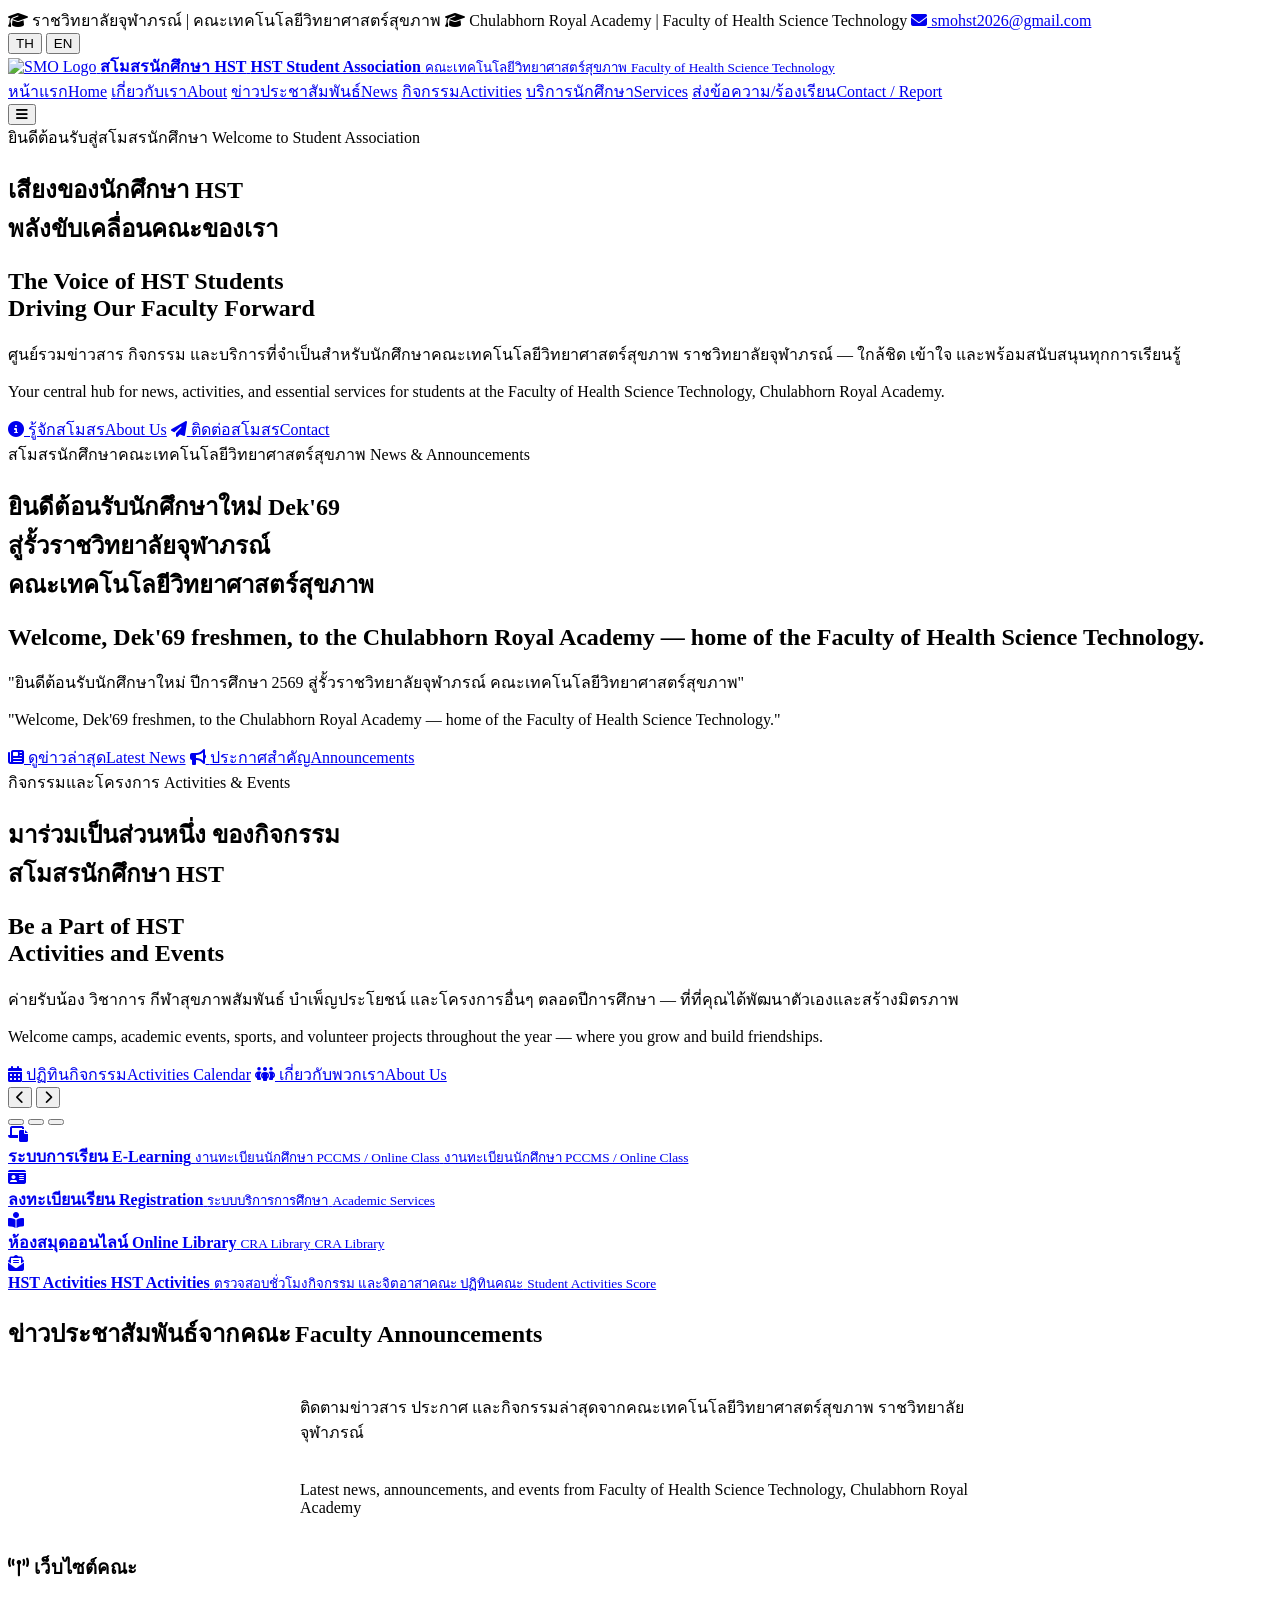
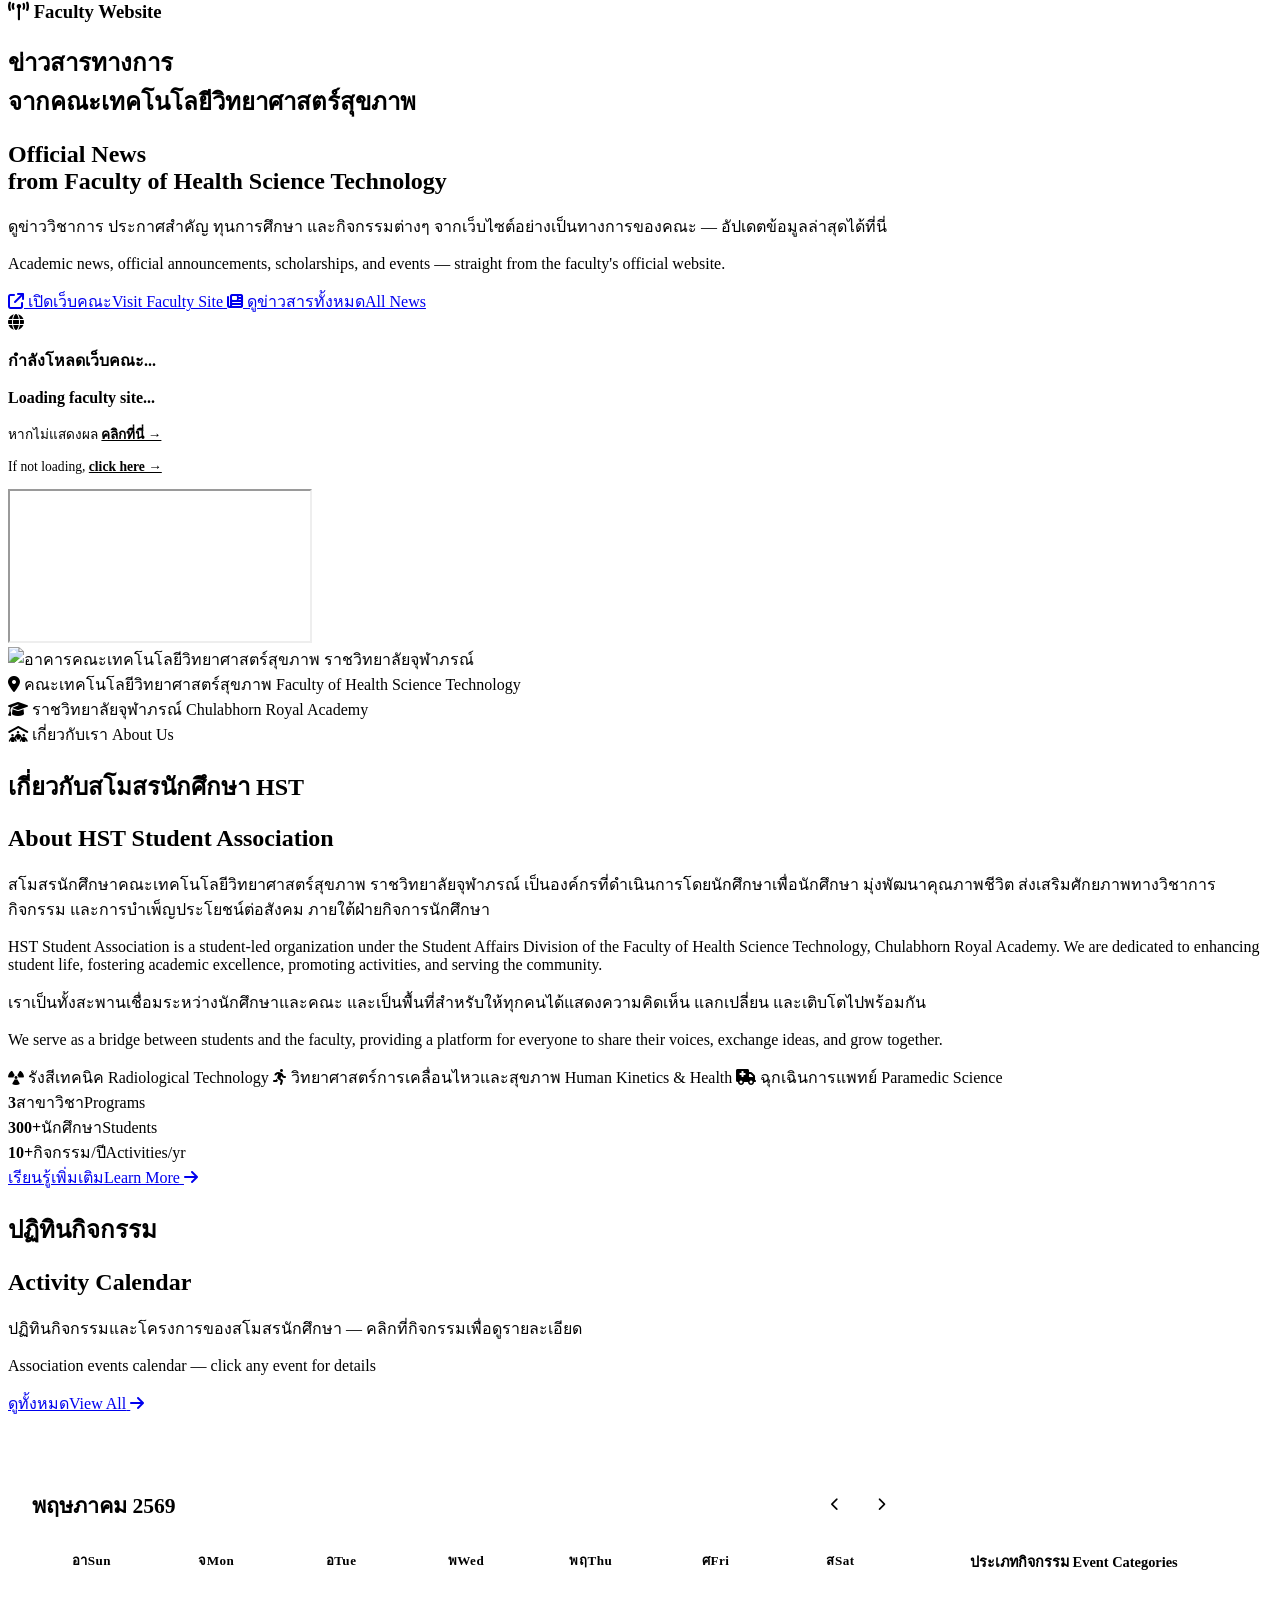
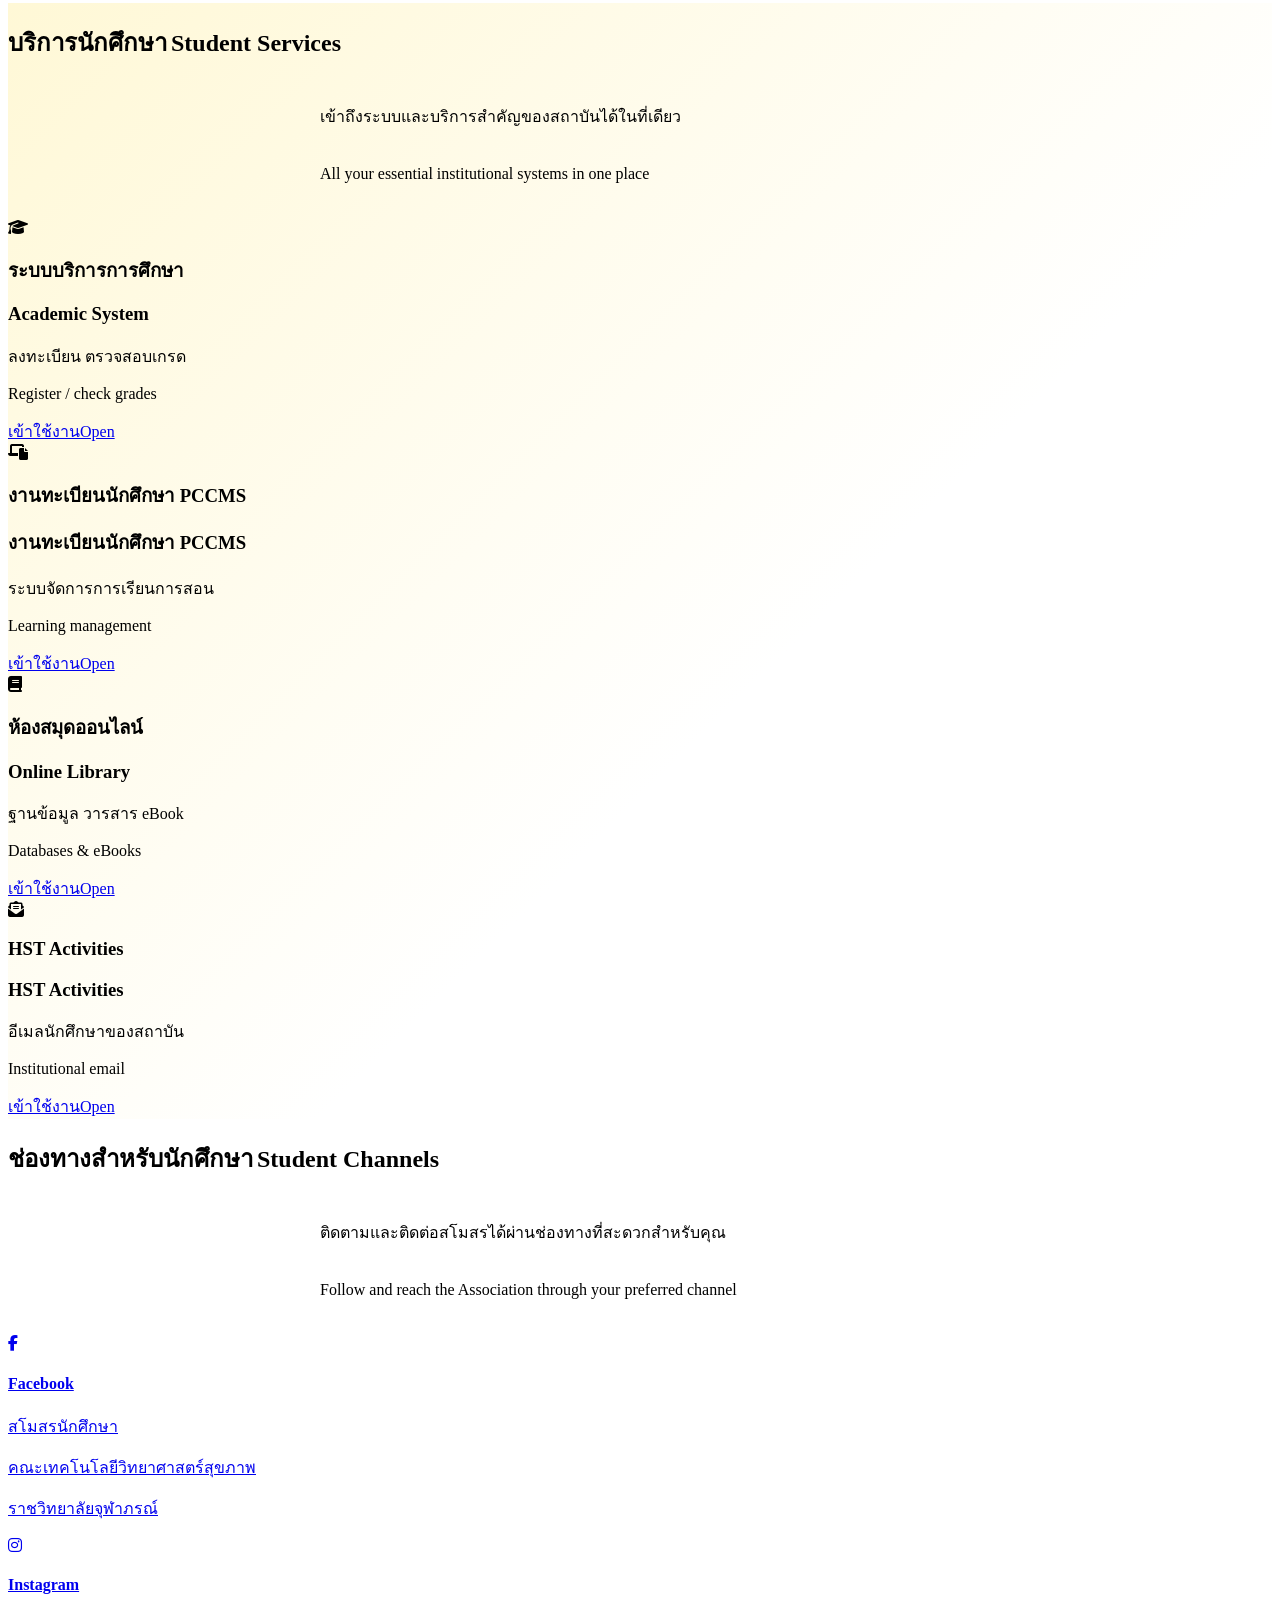
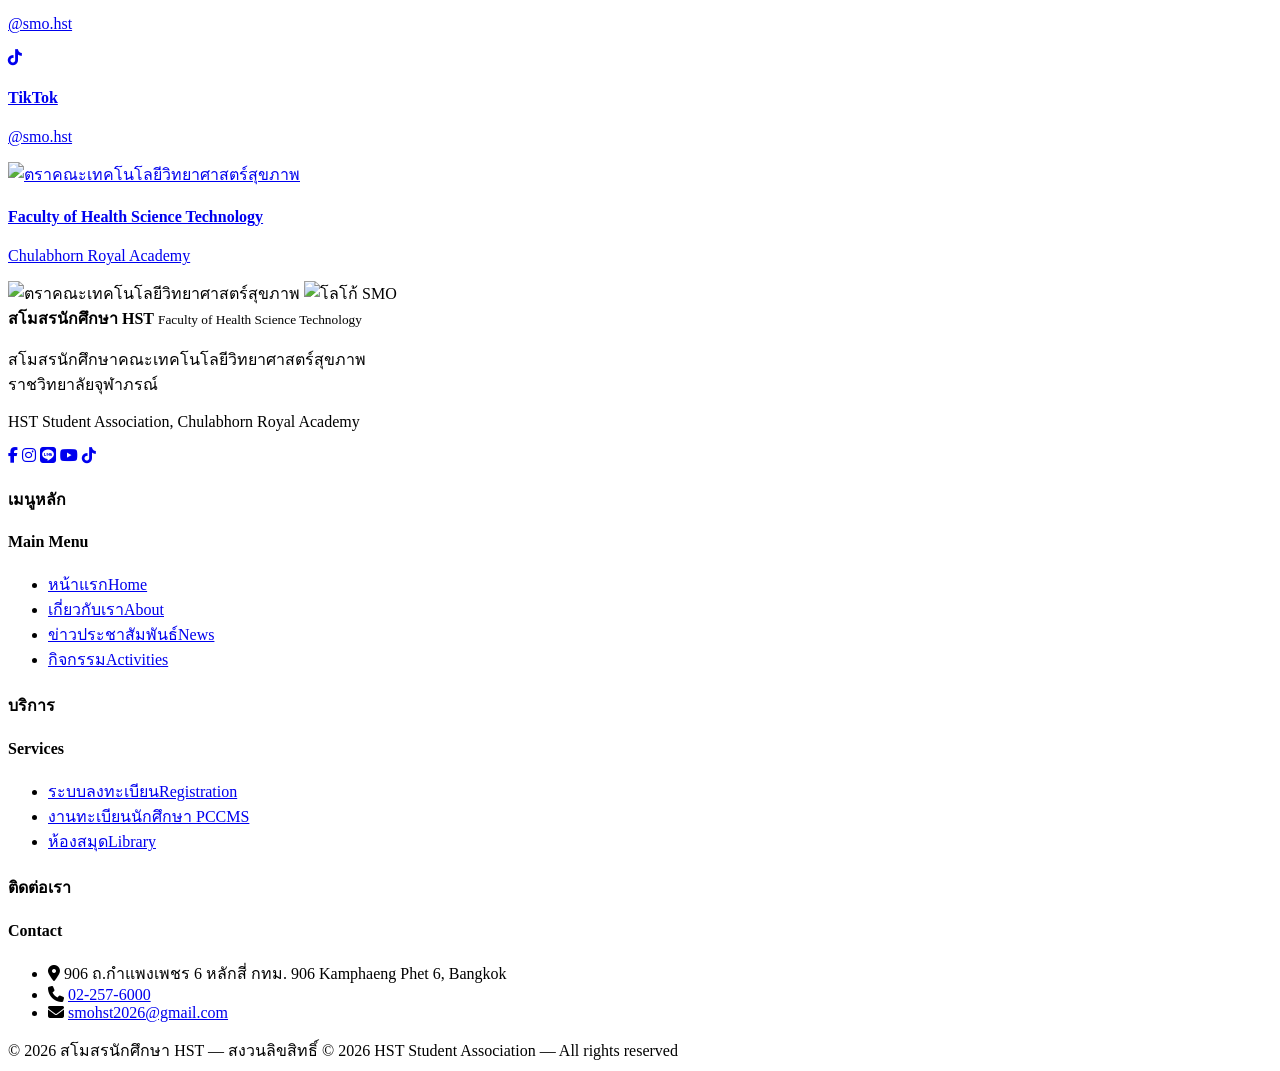
==== index.html @ e9905f5c "Initial upload" ====
<!DOCTYPE html>
<html lang="th" data-lang="th">
<head>
  <meta charset="UTF-8" />
  <link rel="icon" type="image/png" href="assets/logo-smo-transparent.png" /><link rel="apple-touch-icon" href="assets/logo-smo-transparent.png" />
  <meta name="viewport" content="width=device-width, initial-scale=1.0" />
  <title>สโมสรนักศึกษา คณะเทคโนโลยีวิทยาศาสตร์สุขภาพ ราชวิทยาลัยจุฬาภรณ์</title>
  <meta name="description" content="เว็บไซต์อย่างเป็นทางการของสโมสรนักศึกษา คณะเทคโนโลยีวิทยาศาสตร์สุขภาพ ราชวิทยาลัยจุฬาภรณ์ ข่าวสาร กิจกรรม และบริการสำหรับนักศึกษา" />
  <meta name="keywords" content="สโมสรนักศึกษา, คณะเทคโนโลยีวิทยาศาสตร์สุขภาพ, ราชวิทยาลัยจุฬาภรณ์, HST, SMO HST, CRA, นักศึกษา, ปฏิทินกิจกรรม, รังสีเทคนิค, ฉุกเฉินการแพทย์, วิทยาศาสตร์การเคลื่อนไหวและสุขภาพ" />
  <meta name="author" content="สโมสรนักศึกษา HST" />
  <meta name="robots" content="index, follow" />
  <link rel="canonical" href="https://smohst69.netlify.app/" />
  <!-- Open Graph (Facebook / LINE / IG preview) -->
  <meta property="og:type" content="website" />
  <meta property="og:site_name" content="สโมสรนักศึกษา HST" />
  <meta property="og:locale" content="th_TH" />
  <meta property="og:locale:alternate" content="en_US" />
  <meta property="og:url" content="https://smohst69.netlify.app/" />
  <meta property="og:title" content="สโมสรนักศึกษา คณะเทคโนโลยีวิทยาศาสตร์สุขภาพ ราชวิทยาลัยจุฬาภรณ์" />
  <meta property="og:description" content="ศูนย์รวมข่าวสาร ปฏิทินกิจกรรม และบริการสำหรับนักศึกษา คณะเทคโนโลยีวิทยาศาสตร์สุขภาพ ราชวิทยาลัยจุฬาภรณ์" />
  <meta property="og:image" content="https://smohst69.netlify.app/assets/about-building.jpg" />
  <meta property="og:image:alt" content="อาคารคณะเทคโนโลยีวิทยาศาสตร์สุขภาพ ราชวิทยาลัยจุฬาภรณ์" />
  <!-- Twitter / X Card -->
  <meta name="twitter:card" content="summary_large_image" />
  <meta name="twitter:title" content="สโมสรนักศึกษา HST — ราชวิทยาลัยจุฬาภรณ์" />
  <meta name="twitter:description" content="ข่าวสาร ปฏิทินกิจกรรม และบริการสำหรับนักศึกษา คณะเทคโนโลยีวิทยาศาสตร์สุขภาพ" />
  <meta name="twitter:image" content="https://smohst69.netlify.app/assets/about-building.jpg" />
  <link rel="stylesheet" href="https://cdnjs.cloudflare.com/ajax/libs/font-awesome/6.4.2/css/all.min.css" />
  <link rel="stylesheet" href="css/style.css?v=1779500000" />
  <style>
    /* ===== ปฏิทินกิจกรรม (ใช้ร่วมกับ calendar.js เหมือนหน้า Activities) ===== */
    .cal-layout { display: grid; grid-template-columns: minmax(0, 1fr) 320px; gap: 28px; align-items: start; }
    @media (max-width: 1024px) { .cal-layout { grid-template-columns: 1fr; } }

    .cat-filter-bar { display: flex; flex-wrap: wrap; gap: 8px; margin-bottom: 18px; padding: 14px; background: var(--color-white); border-radius: var(--radius-md); box-shadow: var(--shadow-sm); }
    .cat-chip { display: inline-flex; align-items: center; gap: 6px; padding: 6px 13px; border-radius: 999px; font-size: 0.82rem; font-weight: 600; font-family: inherit; background: #f3f4f6; color: #4b5563; border: 1.5px solid transparent; cursor: pointer; transition: all .18s ease; white-space: nowrap; }
    .cat-chip:hover { transform: translateY(-1px); box-shadow: 0 2px 6px rgba(0,0,0,0.08); }
    .cat-chip .cat-dot { width: 8px; height: 8px; border-radius: 50%; background: var(--cat-color, #9ca3af); flex-shrink: 0; }
    .cat-chip.active { background: var(--cat-color, var(--color-primary)); color: #fff; border-color: var(--cat-color, var(--color-primary)); }
    .cat-chip.active .cat-dot { background: rgba(255,255,255,0.85); }
    .cat-chip[data-cat="all"] { background: var(--color-primary); color: #fff; }
    .cat-chip[data-cat="all"].active { background: var(--color-primary); }
    .cat-chip[data-cat="all"]:not(.active) { background: #f3f4f6; color: #4b5563; }

    .calendar-wrap { background: var(--color-white); padding: 24px; border-radius: var(--radius-md); box-shadow: var(--shadow-sm); }
    .cal-header { display: flex; justify-content: space-between; align-items: center; margin-bottom: 18px; gap: 12px; }
    .cal-header h3 { color: var(--color-primary); font-family: var(--font-display); font-size: 1.35rem; margin: 0; }
    .cal-header-controls { display: flex; align-items: center; gap: 8px; }
    .cal-nav-btn { width: 38px; height: 38px; border-radius: 50%; background: var(--color-yellow-soft); color: var(--color-primary); border: none; cursor: pointer; display: grid; place-items: center; transition: all .2s; }
    .cal-nav-btn:hover { background: var(--color-secondary); color: var(--color-white); transform: scale(1.05); }
    .cal-today-btn { padding: 7px 14px; border-radius: 999px; background: var(--color-primary); color: #fff; font-size: 0.82rem; font-weight: 600; border: none; cursor: pointer; transition: all .2s; font-family: inherit; }
    .cal-today-btn:hover { background: var(--color-secondary); transform: translateY(-1px); }

    .cal-grid { display: grid; grid-template-columns: repeat(7, 1fr); gap: 6px; }
    .cal-day-name { text-align: center; font-weight: 700; color: var(--color-secondary); padding: 8px 0; font-size: 0.82rem; letter-spacing: .5px; }
    .cal-cell { min-height: 120px; background: #fafbf9; border: 1.5px solid transparent; border-radius: 10px; padding: 8px; color: var(--color-text); position: relative; transition: all .18s ease; display: flex; flex-direction: column; gap: 4px; overflow: hidden; }
    .cal-cell .day-num { font-size: 0.92rem; font-weight: 600; line-height: 1; color: #6b7280; }
    .cal-cell:hover:not(.muted) { border-color: var(--color-secondary); background: var(--color-white); transform: translateY(-2px); box-shadow: 0 4px 12px rgba(45,106,79,0.12); }
    .cal-cell.muted { opacity: 0.35; }
    .cal-cell.muted .day-num { color: #d1d5db; }
    .cal-cell.has-event { background: var(--color-white); border-color: #e5e7eb; }
    .cal-cell.has-event .day-num { color: var(--color-primary); font-weight: 700; }
    .cal-cell.today { background: linear-gradient(135deg, var(--color-primary), var(--color-secondary)); border-color: var(--color-primary); box-shadow: 0 4px 14px rgba(45,106,79,0.25); }
    .cal-cell.today .day-num { color: #fff; font-weight: 800; font-size: 1rem; }
    .cal-cell.today .event-chip { background: rgba(255,255,255,0.92); backdrop-filter: blur(4px); }
    .event-chip { font-size: 0.68rem; font-weight: 600; line-height: 1.3; padding: 4px 6px 4px 8px; border-radius: 5px; cursor: pointer; background: var(--cat-bg, #f3f4f6); color: var(--cat-color, var(--color-primary)); border-left: 3px solid var(--cat-color, var(--color-secondary)); display: -webkit-box; -webkit-line-clamp: 2; line-clamp: 2; -webkit-box-orient: vertical; overflow: hidden; text-overflow: ellipsis; transition: all .15s ease; position: relative; }
    .event-chip:hover { transform: translateX(2px); filter: brightness(0.94); }
    .event-chip + .event-chip { margin-top: 3px; }
    .cal-cell.filtered-out .event-chip { display: none; }
    .cal-cell.filtered-out:not(.today) { background: #fafbf9; border-color: transparent; }

    .cal-sidebar { display: flex; flex-direction: column; gap: 18px; position: sticky; top: 100px; }
    @media (max-width: 1024px) { .cal-sidebar { position: static; } }
    .sidebar-card { background: var(--color-white); border-radius: var(--radius-md); box-shadow: var(--shadow-sm); overflow: hidden; }
    .sidebar-card__header { padding: 16px 18px; background: linear-gradient(135deg, var(--color-primary), var(--color-secondary)); color: #fff; }
    .sidebar-card__header h4 { font-family: var(--font-display); font-size: 1.05rem; margin: 0; display: flex; align-items: center; gap: 8px; }
    .sidebar-card__body { padding: 8px; }

    .upcoming-item { display: flex; gap: 12px; padding: 11px; border-radius: 8px; cursor: pointer; transition: all .15s ease; align-items: flex-start; }
    .upcoming-item:hover { background: var(--color-yellow-soft); }
    .upcoming-item + .upcoming-item { border-top: 1px dashed #e5e7eb; }
    .upcoming-date { width: 50px; flex-shrink: 0; text-align: center; background: var(--cat-bg, #f3f4f6); color: var(--cat-color, var(--color-primary)); border-radius: 8px; padding: 6px 4px; line-height: 1.1; }
    .upcoming-date strong { display: block; font-size: 1.3rem; font-weight: 800; }
    .upcoming-date span { display: block; font-size: 0.65rem; font-weight: 600; letter-spacing: .5px; text-transform: uppercase; opacity: 0.85; }
    .upcoming-info { flex: 1; min-width: 0; }
    .upcoming-info h5 { font-size: 0.85rem; font-weight: 600; color: var(--color-primary); margin: 0 0 4px; line-height: 1.35; display: -webkit-box; -webkit-line-clamp: 2; line-clamp: 2; -webkit-box-orient: vertical; overflow: hidden; }
    .upcoming-info .upcoming-meta { font-size: 0.72rem; color: #6b7280; display: flex; align-items: center; gap: 6px; }
    .upcoming-countdown { font-size: 0.7rem; font-weight: 700; color: #fff; background: var(--cat-color, var(--color-secondary)); padding: 2px 8px; border-radius: 999px; display: inline-block; margin-top: 4px; }

    .legend-card { padding: 16px 18px; }
    .legend-card h5 { font-size: 0.9rem; font-weight: 700; color: var(--color-primary); margin: 0 0 12px; font-family: var(--font-display); }
    .legend-list { display: flex; flex-direction: column; gap: 7px; }
    .legend-item { display: flex; align-items: center; gap: 8px; font-size: 0.78rem; color: #4b5563; }
    .legend-swatch { width: 14px; height: 14px; border-radius: 4px; background: var(--cat-color); flex-shrink: 0; }

    /* Event detail modal */
    .event-modal { position: fixed; inset: 0; z-index: 9999; display: grid; place-items: center; padding: 20px; opacity: 0; pointer-events: none; transition: opacity .25s ease; }
    .event-modal.open { opacity: 1; pointer-events: auto; }
    .event-modal__backdrop { position: absolute; inset: 0; background: rgba(12,59,46,0.55); backdrop-filter: blur(4px); }
    .event-modal__panel { position: relative; max-width: 520px; width: 100%; max-height: 90vh; overflow: auto; background: var(--color-white); border-radius: 16px; box-shadow: 0 20px 60px rgba(0,0,0,0.3); transform: scale(0.92); transition: transform .25s ease; }
    .event-modal.open .event-modal__panel { transform: scale(1); }
    .event-modal__hero { padding: 28px 28px 18px; background: linear-gradient(135deg, var(--cat-color, var(--color-primary)), var(--cat-color, var(--color-secondary))); color: #fff; position: relative; }
    .event-modal__hero .cat-label { display: inline-flex; align-items: center; gap: 6px; background: rgba(255,255,255,0.22); padding: 4px 12px; border-radius: 999px; font-size: 0.78rem; font-weight: 600; margin-bottom: 12px; }
    .event-modal__hero h2 { font-family: var(--font-display); font-size: 1.35rem; margin: 0; line-height: 1.4; }
    .event-modal__hero .date-big { display: flex; align-items: baseline; gap: 8px; margin-top: 14px; font-size: 0.95rem; opacity: 0.95; }
    .event-modal__hero .date-big strong { font-size: 1.6rem; font-weight: 800; }
    .event-modal__close { position: absolute; top: 12px; right: 12px; width: 36px; height: 36px; border-radius: 50%; background: rgba(255,255,255,0.2); color: #fff; border: none; cursor: pointer; font-size: 1.2rem; display: grid; place-items: center; transition: all .2s; }
    .event-modal__close:hover { background: rgba(255,255,255,0.35); transform: rotate(90deg); }
    .event-modal__body { padding: 22px 28px 28px; }
    .event-modal__row { display: flex; gap: 12px; padding: 11px 0; border-bottom: 1px solid #f3f4f6; align-items: flex-start; }
    .event-modal__row:last-child { border-bottom: none; }
    .event-modal__row .row-icon { width: 36px; height: 36px; border-radius: 10px; background: var(--cat-bg, #f3f4f6); color: var(--cat-color, var(--color-primary)); display: grid; place-items: center; flex-shrink: 0; }
    .event-modal__row .row-content { flex: 1; font-size: 0.92rem; }
    .event-modal__row .row-content strong { display: block; font-size: 0.75rem; color: #6b7280; font-weight: 600; text-transform: uppercase; letter-spacing: .5px; margin-bottom: 2px; }
    .event-modal__actions { display: flex; gap: 10px; margin-top: 18px; flex-wrap: wrap; }
    .event-modal__actions .btn { flex: 1; min-width: 140px; justify-content: center; }

    @media (max-width: 768px) {
      .cal-cell { min-height: 86px; padding: 5px; }
      .cal-cell .day-num { font-size: 0.78rem; }
      .event-chip { font-size: 0.58rem; padding: 2px 4px; -webkit-line-clamp: 1; line-clamp: 1; }
      .cal-day-name { font-size: 0.72rem; padding: 5px 0; }
      .calendar-wrap { padding: 16px; }
      .cal-header h3 { font-size: 1.1rem; }
      .cat-filter-bar { padding: 10px; gap: 6px; }
      .cat-chip { font-size: 0.72rem; padding: 5px 10px; }
      .event-modal__hero h2 { font-size: 1.1rem; }
    }
    @media (max-width: 480px) {
      .cal-cell { min-height: 64px; }
      .cal-cell .event-chip { display: block; font-size: 0; height: 4px; padding: 0; margin-top: 2px; border-left: none; border-radius: 2px; background: var(--cat-color, var(--color-secondary)); }
      .event-chip + .event-chip { margin-top: 2px; }
      .cal-today-btn { padding: 5px 10px; font-size: 0.72rem; }
    }
  </style>
</head>
<body>

  <!-- ===== TOP BAR ===== -->
  <div class="topbar">
    <div class="container topbar-inner">
      <div class="topbar-links">
        <span class="th"><i class="fa-solid fa-graduation-cap"></i> ราชวิทยาลัยจุฬาภรณ์ | คณะเทคโนโลยีวิทยาศาสตร์สุขภาพ</span>
        <span class="en"><i class="fa-solid fa-graduation-cap"></i> Chulabhorn Royal Academy | Faculty of Health Science Technology</span>
        <a href="mailto:smohst2026@gmail.com"><i class="fa-solid fa-envelope"></i> smohst2026@gmail.com</a>
      </div>
      <div class="lang-toggle" role="group" aria-label="Language switch">
        <button data-lang-btn="th" class="active">TH</button>
        <button data-lang-btn="en">EN</button>
      </div>
    </div>
  </div>

  <!-- ===== HEADER / NAV ===== -->
  <header class="site-header">
    <div class="container nav-wrap">
      <a href="index.html" class="logo">
        <img src="assets/logo-smo-transparent.png" alt="SMO Logo" class="logo-mark" />
        <span class="logo-text">
          <strong class="th">สโมสรนักศึกษา HST</strong>
          <strong class="en">HST Student Association</strong>
          <small class="th">คณะเทคโนโลยีวิทยาศาสตร์สุขภาพ</small>
          <small class="en">Faculty of Health Science Technology</small>
        </span>
      </a>
      <nav class="main-nav" id="mainNav" aria-label="Main">
        <a href="index.html" class="active"><span class="th">หน้าแรก</span><span class="en">Home</span></a>
        <a href="about.html"><span class="th">เกี่ยวกับเรา</span><span class="en">About</span></a>
        <a href="https://hst.cra.ac.th/" target="_blank" rel="noopener"><span class="th">ข่าวประชาสัมพันธ์</span><span class="en">News</span></a>
        <a href="activities.html"><span class="th">กิจกรรม</span><span class="en">Activities</span></a>
        <a href="services.html"><span class="th">บริการนักศึกษา</span><span class="en">Services</span></a>
        <a href="contact.html"><span class="th">ส่งข้อความ/ร้องเรียน</span><span class="en">Contact / Report</span></a>
      </nav>
      <button class="menu-toggle" id="menuToggle" aria-label="Toggle menu"><i class="fa-solid fa-bars"></i></button>
    </div>
  </header>

  <!-- ===== HERO SLIDESHOW ===== -->
  <section class="hero hero-slider" id="heroSlider" aria-roledescription="carousel">
    <div class="hero-slides">

      <!-- Slide 1 — Welcome -->
      <div class="hero-slide active hero-bg-1" data-slide="0">
        <div class="container hero-inner">
          <span class="hero-badge th">ยินดีต้อนรับสู่สโมสรนักศึกษา</span>
          <span class="hero-badge en">Welcome to Student Association</span>
          <h1 class="th">เสียงของนักศึกษา <span>HST</span><br />พลังขับเคลื่อนคณะของเรา</h1>
          <h1 class="en">The Voice of <span>HST</span> Students<br />Driving Our Faculty Forward</h1>
          <p class="th">ศูนย์รวมข่าวสาร กิจกรรม และบริการที่จำเป็นสำหรับนักศึกษาคณะเทคโนโลยีวิทยาศาสตร์สุขภาพ ราชวิทยาลัยจุฬาภรณ์ — ใกล้ชิด เข้าใจ และพร้อมสนับสนุนทุกการเรียนรู้</p>
          <p class="en">Your central hub for news, activities, and essential services for students at the Faculty of Health Science Technology, Chulabhorn Royal Academy.</p>
          <div class="hero-cta">
            <a href="about.html" class="btn btn-primary"><i class="fa-solid fa-circle-info"></i> <span class="th">รู้จักสโมสร</span><span class="en">About Us</span></a>
            <a href="contact.html" class="btn btn-outline"><i class="fa-solid fa-paper-plane"></i> <span class="th">ติดต่อสโมสร</span><span class="en">Contact</span></a>
          </div>
        </div>
      </div>

      <!-- Slide 2 — News -->
      <div class="hero-slide hero-bg-2" data-slide="1">
        <div class="container hero-inner">
          <span class="hero-badge th">สโมสรนักศึกษาคณะเทคโนโลยีวิทยาศาสตร์สุขภาพ</span>
          <span class="hero-badge en">News &amp; Announcements</span>
          <h1 class="th">ยินดีต้อนรับนักศึกษาใหม่ <span>Dek'69</span><br />สู่รั้วราชวิทยาลัยจุฬาภรณ์<br>คณะเทคโนโลยีวิทยาศาสตร์สุขภาพ</h1>
          <h1 class="en">Welcome, Dek'69 freshmen, to the Chulabhorn Royal Academy — home of the Faculty of Health Science Technology.</h1>
          <p class="th">"ยินดีต้อนรับนักศึกษาใหม่ ปีการศึกษา 2569 สู่รั้วราชวิทยาลัยจุฬาภรณ์ คณะเทคโนโลยีวิทยาศาสตร์สุขภาพ"</p>
          <p class="en">"Welcome, Dek'69 freshmen, to the Chulabhorn Royal Academy — home of the Faculty of Health Science Technology."</p>
          <div class="hero-cta">
            <a href="news.html" class="btn btn-primary"><i class="fa-solid fa-newspaper"></i> <span class="th">ดูข่าวล่าสุด</span><span class="en">Latest News</span></a>
            <a href="news.html#announce" class="btn btn-outline"><i class="fa-solid fa-bullhorn"></i> <span class="th">ประกาศสำคัญ</span><span class="en">Announcements</span></a>
          </div>
        </div>
      </div>

      <!-- Slide 3 — Activities -->
      <div class="hero-slide hero-bg-3" data-slide="2">
        <div class="container hero-inner">
          <span class="hero-badge th">กิจกรรมและโครงการ</span>
          <span class="hero-badge en">Activities &amp; Events</span>
          <h1 class="th">มาร่วมเป็นส่วนหนึ่ง <span>ของกิจกรรม</span><br />สโมสรนักศึกษา HST</h1>
          <h1 class="en">Be a Part of <span>HST</span><br />Activities and Events</h1>
          <p class="th">ค่ายรับน้อง วิชาการ กีฬาสุขภาพสัมพันธ์ บำเพ็ญประโยชน์ และโครงการอื่นๆ ตลอดปีการศึกษา — ที่ที่คุณได้พัฒนาตัวเองและสร้างมิตรภาพ</p>
          <p class="en">Welcome camps, academic events, sports, and volunteer projects throughout the year — where you grow and build friendships.</p>
          <div class="hero-cta">
            <a href="activities.html" class="btn btn-primary"><i class="fa-solid fa-calendar-days"></i> <span class="th">ปฏิทินกิจกรรม</span><span class="en">Activities Calendar</span></a>
            <a href="about.html" class="btn btn-outline"><i class="fa-solid fa-people-group"></i> <span class="th">เกี่ยวกับพวกเรา</span><span class="en">About Us</span></a>
          </div>
        </div>
      </div>

    </div>

    <!-- Controls -->
    <button class="hero-arrow hero-prev" aria-label="Previous slide"><i class="fa-solid fa-chevron-left"></i></button>
    <button class="hero-arrow hero-next" aria-label="Next slide"><i class="fa-solid fa-chevron-right"></i></button>

    <div class="hero-dots" role="tablist" aria-label="Slide navigation">
      <button class="hero-dot active" data-go="0" aria-label="Slide 1"></button>
      <button class="hero-dot" data-go="1" aria-label="Slide 2"></button>
      <button class="hero-dot" data-go="2" aria-label="Slide 3"></button>
    </div>

    <!-- Progress indicator -->
    <div class="hero-progress"><span class="hero-progress-bar"></span></div>
  </section>

  <!-- ===== QUICK ACCESS BAR ===== -->
  <div class="container">
    <div class="quick-bar">
      <a href="services.html#elearning" class="quick-item">
        <div class="quick-icon"><i class="fa-solid fa-laptop-file"></i></div>
        <div>
          <strong class="th">ระบบการเรียน</strong>
          <strong class="en">E-Learning</strong>
          <small class="th">งานทะเบียนนักศึกษา PCCMS / Online Class</small>
          <small class="en">งานทะเบียนนักศึกษา PCCMS / Online Class</small>
        </div>
      </a>
      <a href="services.html#registration" class="quick-item">
        <div class="quick-icon"><i class="fa-solid fa-id-card"></i></div>
        <div>
          <strong class="th">ลงทะเบียนเรียน</strong>
          <strong class="en">Registration</strong>
          <small class="th">ระบบบริการการศึกษา</small>
          <small class="en">Academic Services</small>
        </div>
      </a>
      <a href="services.html#library" class="quick-item">
        <div class="quick-icon"><i class="fa-solid fa-book-open-reader"></i></div>
        <div>
          <strong class="th">ห้องสมุดออนไลน์</strong>
          <strong class="en">Online Library</strong>
          <small class="th">CRA Library</small>
          <small class="en">CRA Library</small>
        </div>
      </a>
      <a href="services.html#email" class="quick-item">
        <div class="quick-icon"><i class="fa-solid fa-envelope-open-text"></i></div>
        <div>
          <strong class="th">HST Activities</strong>
          <strong class="en">HST Activities</strong>
          <small class="th">ตรวจสอบชั่วโมงกิจกรรม และจิตอาสาคณะ ปฏิทินคณะ</small>
          <small class="en">Student Activities Score</small>
        </div>
      </a>
    </div>
  </div>

  <!-- ===== FACULTY NEWS SECTION ===== -->
  <section class="section">
    <div class="container">
      <div class="text-center mb-3">
        <h2 class="section-title th" style="display:inline-block;">ข่าวประชาสัมพันธ์จากคณะ</h2>
        <h2 class="section-title en" style="display:inline-block;">Faculty Announcements</h2>
      </div>
      <p class="section-subtitle text-center th" style="max-width:680px;margin:22px auto 36px;">ติดตามข่าวสาร ประกาศ และกิจกรรมล่าสุดจากคณะเทคโนโลยีวิทยาศาสตร์สุขภาพ ราชวิทยาลัยจุฬาภรณ์</p>
      <p class="section-subtitle text-center en" style="max-width:680px;margin:22px auto 36px;">Latest news, announcements, and events from Faculty of Health Science Technology, Chulabhorn Royal Academy</p>

      <div class="faculty-news">
        <div class="faculty-news-inner">
          <div class="faculty-news-text">
            <h3 class="th"><i class="fa-solid fa-tower-broadcast"></i> เว็บไซต์คณะ</h3>
            <h3 class="en"><i class="fa-solid fa-tower-broadcast"></i> Faculty Website</h3>
            <h2 class="th">ข่าวสารทางการ<br />จากคณะเทคโนโลยีวิทยาศาสตร์สุขภาพ</h2>
            <h2 class="en">Official News<br />from Faculty of Health Science Technology</h2>
            <p class="th">ดูข่าววิชาการ ประกาศสำคัญ ทุนการศึกษา และกิจกรรมต่างๆ จากเว็บไซต์อย่างเป็นทางการของคณะ — อัปเดตข้อมูลล่าสุดได้ที่นี่</p>
            <p class="en">Academic news, official announcements, scholarships, and events — straight from the faculty's official website.</p>
            <div class="faculty-news-cta">
              <a href="https://hst.cra.ac.th/" target="_blank" rel="noopener" class="btn btn-primary">
                <i class="fa-solid fa-arrow-up-right-from-square"></i>
                <span class="th">เปิดเว็บคณะ</span><span class="en">Visit Faculty Site</span>
              </a>
              <a href="news.html" class="btn btn-outline">
                <i class="fa-solid fa-newspaper"></i>
                <span class="th">ดูข่าวสารทั้งหมด</span><span class="en">All News</span>
              </a>
            </div>
          </div>

          <div class="faculty-news-frame" id="frameFaculty">
            <div class="frame-fallback">
              <i class="fa-solid fa-globe"></i>
              <p class="th"><strong>กำลังโหลดเว็บคณะ...</strong></p>
              <p class="en"><strong>Loading faculty site...</strong></p>
              <p class="th" style="font-size:0.85rem;margin-top:8px;">หากไม่แสดงผล <a href="https://hst.cra.ac.th/" target="_blank" rel="noopener" style="color:var(--color-secondary);font-weight:700;">คลิกที่นี่ →</a></p>
              <p class="en" style="font-size:0.85rem;margin-top:8px;">If not loading, <a href="https://hst.cra.ac.th/" target="_blank" rel="noopener" style="color:var(--color-secondary);font-weight:700;">click here →</a></p>
            </div>
            <iframe
              src="https://hst.cra.ac.th/"
              title="HST Faculty Website"
              loading="lazy"
              referrerpolicy="no-referrer-when-downgrade"
              sandbox="allow-same-origin allow-scripts allow-popups">
            </iframe>
          </div>

        </div>
      </div>
    </div>
  </section>

  <!-- ===== ABOUT SECTION ===== -->
  <section class="section" style="background: var(--color-yellow-soft);">
    <div class="container">
      <div class="about-grid">
        <div class="about-image">
          <img src="assets/about-building.jpg?v=1779200000"
               alt="อาคารคณะเทคโนโลยีวิทยาศาสตร์สุขภาพ ราชวิทยาลัยจุฬาภรณ์"
               loading="lazy"
               class="about-image__photo" />
          <div class="about-image__caption">
            <i class="fa-solid fa-location-dot"></i>
            <span class="th">คณะเทคโนโลยีวิทยาศาสตร์สุขภาพ</span>
            <span class="en">Faculty of Health Science Technology</span>
          </div>
          <span class="about-image__badge">
            <i class="fa-solid fa-graduation-cap"></i>
            <span class="th">ราชวิทยาลัยจุฬาภรณ์</span>
            <span class="en">Chulabhorn Royal Academy</span>
          </span>
        </div>

        <div class="about-text">
          <span class="about-eyebrow">
            <i class="fa-solid fa-people-roof"></i>
            <span class="th">เกี่ยวกับเรา</span>
            <span class="en">About Us</span>
          </span>
          <h2 class="th">เกี่ยวกับสโมสรนักศึกษา HST</h2>
          <h2 class="en">About HST Student Association</h2>

          <p class="th">สโมสรนักศึกษาคณะเทคโนโลยีวิทยาศาสตร์สุขภาพ ราชวิทยาลัยจุฬาภรณ์ เป็นองค์กรที่ดำเนินการโดยนักศึกษาเพื่อนักศึกษา มุ่งพัฒนาคุณภาพชีวิต ส่งเสริมศักยภาพทางวิชาการ กิจกรรม และการบำเพ็ญประโยชน์ต่อสังคม ภายใต้ฝ่ายกิจการนักศึกษา</p>
          <p class="en">HST Student Association is a student-led organization under the Student Affairs Division of the Faculty of Health Science Technology, Chulabhorn Royal Academy. We are dedicated to enhancing student life, fostering academic excellence, promoting activities, and serving the community.</p>

          <p class="th">เราเป็นทั้งสะพานเชื่อมระหว่างนักศึกษาและคณะ และเป็นพื้นที่สำหรับให้ทุกคนได้แสดงความคิดเห็น แลกเปลี่ยน และเติบโตไปพร้อมกัน</p>
          <p class="en">We serve as a bridge between students and the faculty, providing a platform for everyone to share their voices, exchange ideas, and grow together.</p>

          <div class="program-pills">
            <span class="program-pill">
              <i class="fa-solid fa-radiation"></i>
              <span class="th">รังสีเทคนิค</span>
              <span class="en">Radiological Technology</span>
            </span>
            <span class="program-pill">
              <i class="fa-solid fa-person-running"></i>
              <span class="th">วิทยาศาสตร์การเคลื่อนไหวและสุขภาพ</span>
              <span class="en">Human Kinetics &amp; Health</span>
            </span>
            <span class="program-pill">
              <i class="fa-solid fa-truck-medical"></i>
              <span class="th">ฉุกเฉินการแพทย์</span>
              <span class="en">Paramedic Science</span>
            </span>
          </div>

          <div class="about-stats">
            <div class="stat"><strong>3</strong><span class="th">สาขาวิชา</span><span class="en">Programs</span></div>
            <div class="stat"><strong>300+</strong><span class="th">นักศึกษา</span><span class="en">Students</span></div>
            <div class="stat"><strong>10+</strong><span class="th">กิจกรรม/ปี</span><span class="en">Activities/yr</span></div>
          </div>

          <a href="about.html" class="btn btn-solid mt-3"><span class="th">เรียนรู้เพิ่มเติม</span><span class="en">Learn More</span> <i class="fa-solid fa-arrow-right"></i></a>
        </div>
      </div>
    </div>
  </section>

  <!-- ===== ACTIVITY CALENDAR ===== -->
  <section class="section">
    <div class="container">
      <div class="section-header">
        <div>
          <h2 class="section-title th">ปฏิทินกิจกรรม</h2>
          <h2 class="section-title en">Activity Calendar</h2>
          <p class="section-subtitle th">ปฏิทินกิจกรรมและโครงการของสโมสรนักศึกษา — คลิกที่กิจกรรมเพื่อดูรายละเอียด</p>
          <p class="section-subtitle en">Association events calendar — click any event for details</p>
        </div>
        <a href="activities.html" class="btn btn-solid"><span class="th">ดูทั้งหมด</span><span class="en">View All</span> <i class="fa-solid fa-arrow-right"></i></a>
      </div>

      <div class="cal-layout">

        <!-- Main column: filter + calendar -->
        <div class="cal-main">
          <div class="cat-filter-bar" id="catFilterBar"></div>
          <div class="calendar-wrap">
            <div class="cal-header">
              <h3 id="calLabel">พฤษภาคม 2569</h3>
              <div class="cal-header-controls">
                <button class="cal-today-btn" id="todayBtn" title="กลับไปยังวันนี้">
                  <i class="fa-solid fa-location-crosshairs"></i>
                  <span class="th">วันนี้</span>
                  <span class="en">Today</span>
                </button>
                <button class="cal-nav-btn" id="prevMonth" aria-label="Previous"><i class="fa-solid fa-chevron-left"></i></button>
                <button class="cal-nav-btn" id="nextMonth" aria-label="Next"><i class="fa-solid fa-chevron-right"></i></button>
              </div>
            </div>
            <div class="cal-grid">
              <div class="cal-day-name"><span class="th">อา</span><span class="en">Sun</span></div>
              <div class="cal-day-name"><span class="th">จ</span><span class="en">Mon</span></div>
              <div class="cal-day-name"><span class="th">อ</span><span class="en">Tue</span></div>
              <div class="cal-day-name"><span class="th">พ</span><span class="en">Wed</span></div>
              <div class="cal-day-name"><span class="th">พฤ</span><span class="en">Thu</span></div>
              <div class="cal-day-name"><span class="th">ศ</span><span class="en">Fri</span></div>
              <div class="cal-day-name"><span class="th">ส</span><span class="en">Sat</span></div>
            </div>
            <div class="cal-grid" id="calGrid"></div>
          </div>
        </div>

        <!-- Sidebar: upcoming events + legend -->
        <aside class="cal-sidebar">
          <div class="sidebar-card">
            <div class="sidebar-card__header">
              <h4>
                <i class="fa-solid fa-clock-rotate-left"></i>
                <span class="th">กิจกรรมที่กำลังจะมาถึง</span>
                <span class="en">Upcoming Events</span>
              </h4>
            </div>
            <div class="sidebar-card__body" id="upcomingList"></div>
          </div>

          <div class="sidebar-card legend-card">
            <h5>
              <span class="th">ประเภทกิจกรรม</span>
              <span class="en">Event Categories</span>
            </h5>
            <div class="legend-list" id="legendList"></div>
          </div>
        </aside>

      </div>
    </div>
  </section>

  <!-- ==== EVENT DETAIL MODAL ==== -->
  <div class="event-modal" id="eventModal" aria-hidden="true" role="dialog">
    <div class="event-modal__backdrop" data-close-modal></div>
    <div class="event-modal__panel" role="document">
      <button class="event-modal__close" data-close-modal aria-label="Close">
        <i class="fa-solid fa-xmark"></i>
      </button>
      <div id="eventModalContent"></div>
    </div>
  </div>

  <!-- ===== STUDENT SERVICES ===== -->
  <section class="section" style="background: linear-gradient(135deg, #fff8d6 0%, #ffffff 60%);">
    <div class="container">
      <div class="text-center mb-3">
        <h2 class="section-title th" style="display:inline-block;">บริการนักศึกษา</h2>
        <h2 class="section-title en" style="display:inline-block;">Student Services</h2>
      </div>
      <p class="section-subtitle text-center th" style="max-width:640px;margin: 22px auto 36px;">เข้าถึงระบบและบริการสำคัญของสถาบันได้ในที่เดียว</p>
      <p class="section-subtitle text-center en" style="max-width:640px;margin: 22px auto 36px;">All your essential institutional systems in one place</p>

      <div class="services-grid">
        <div class="service-card">
          <div class="service-icon"><i class="fa-solid fa-graduation-cap"></i></div>
          <h3 class="th">ระบบบริการการศึกษา</h3>
          <h3 class="en">Academic System</h3>
          <p class="th">ลงทะเบียน ตรวจสอบเกรด</p>
          <p class="en">Register / check grades</p>
          <a href="services.html#registration" class="service-link"><span class="th">เข้าใช้งาน</span><span class="en">Open</span></a>
        </div>
        <div class="service-card">
          <div class="service-icon"><i class="fa-solid fa-laptop-file"></i></div>
          <h3 class="th">งานทะเบียนนักศึกษา PCCMS</h3>
          <h3 class="en">งานทะเบียนนักศึกษา PCCMS</h3>
          <p class="th">ระบบจัดการการเรียนการสอน</p>
          <p class="en">Learning management</p>
          <a href="services.html#elearning" class="service-link"><span class="th">เข้าใช้งาน</span><span class="en">Open</span></a>
        </div>
        <div class="service-card">
          <div class="service-icon"><i class="fa-solid fa-book"></i></div>
          <h3 class="th">ห้องสมุดออนไลน์</h3>
          <h3 class="en">Online Library</h3>
          <p class="th">ฐานข้อมูล วารสาร eBook</p>
          <p class="en">Databases &amp; eBooks</p>
          <a href="services.html#library" class="service-link"><span class="th">เข้าใช้งาน</span><span class="en">Open</span></a>
        </div>
        <div class="service-card">
          <div class="service-icon"><i class="fa-solid fa-envelope-open-text"></i></div>
          <h3 class="th">HST Activities</h3>
          <h3 class="en">HST Activities</h3>
          <p class="th">อีเมลนักศึกษาของสถาบัน</p>
          <p class="en">Institutional email</p>
          <a href="services.html#email" class="service-link"><span class="th">เข้าใช้งาน</span><span class="en">Open</span></a>
        </div>
      </div>
    </div>
  </section>

  <!-- ===== CHANNELS ===== -->
  <section class="section">
    <div class="container">
      <div class="text-center mb-3">
        <h2 class="section-title th" style="display:inline-block;">ช่องทางสำหรับนักศึกษา</h2>
        <h2 class="section-title en" style="display:inline-block;">Student Channels</h2>
      </div>
      <p class="section-subtitle text-center th" style="max-width:640px;margin: 22px auto 36px;">ติดตามและติดต่อสโมสรได้ผ่านช่องทางที่สะดวกสำหรับคุณ</p>
      <p class="section-subtitle text-center en" style="max-width:640px;margin: 22px auto 36px;">Follow and reach the Association through your preferred channel</p>

      <div class="channels-grid">
        <a href="https://www.facebook.com/smo.hst/" target="_blank" rel="noopener" class="channel-card fb">
          <div class="ico"><i class="fa-brands fa-facebook-f"></i></div>
          <h4>Facebook</h4>
          <p>สโมสรนักศึกษา</p>
          <p>คณะเทคโนโลยีวิทยาศาสตร์สุขภาพ </p>
          <p>ราชวิทยาลัยจุฬาภรณ์ </p>
        </a>
        <a href="https://www.instagram.com/smo.hst/" target="_blank" rel="noopener" class="channel-card ig">
          <div class="ico"><i class="fa-brands fa-instagram"></i></div>
          <h4>Instagram</h4>
          <p>@smo.hst</p>
        </a>
        <a href="https://www.tiktok.com/@smo.hst/" target="_blank" rel="noopener" class="channel-card tiktok">
          <div class="ico"><i class="fa-brands fa-tiktok"></i></div>
          <h4>TikTok</h4>
          <p>@smo.hst</p>
        </a>
        <a href="https://hst.cra.ac.th/" target="_blank" rel="noopener" class="channel-card line">
          <img src="assets/faculty-logo-transparent.png" alt="ตราคณะเทคโนโลยีวิทยาศาสตร์สุขภาพ" class="footer-faculty-logo" />
          <h4>Faculty of Health Science Technology</h4>
          <p>Chulabhorn Royal Academy</p>
        </a>
      </div>
    </div>
  </section>

  <!-- FOOTER -->
  <footer class="site-footer">
    <div class="container">
      <div class="footer-grid">
        <div class="footer-brand">
          <div class="footer-logos">
            <img src="assets/faculty-logo-transparent.png" alt="ตราคณะเทคโนโลยีวิทยาศาสตร์สุขภาพ" class="footer-faculty-logo" />
            <img src="assets/logo-smo-transparent.png" alt="โลโก้ SMO" class="footer-smo-logo" />
          </div>
          <div class="logo">
            <span class="logo-text">
              <strong>สโมสรนักศึกษา HST</strong>
              <small>Faculty of Health Science Technology</small>
            </span>
          </div>
          <p class="th">สโมสรนักศึกษาคณะเทคโนโลยีวิทยาศาสตร์สุขภาพ<br>ราชวิทยาลัยจุฬาภรณ์</p>
          <p class="en">HST Student Association, Chulabhorn Royal Academy</p>
          <div class="footer-social">
            <a href="#"><i class="fa-brands fa-facebook-f"></i></a>
            <a href="#"><i class="fa-brands fa-instagram"></i></a>
            <a href="#"><i class="fa-brands fa-line"></i></a>
            <a href="#"><i class="fa-brands fa-youtube"></i></a>
            <a href="#"><i class="fa-brands fa-tiktok"></i></a>
          </div>
        </div>
        <div class="footer-col">
          <h4 class="th">เมนูหลัก</h4>
          <h4 class="en">Main Menu</h4>
          <ul>
            <li><a href="index.html"><span class="th">หน้าแรก</span><span class="en">Home</span></a></li>
            <li><a href="about.html"><span class="th">เกี่ยวกับเรา</span><span class="en">About</span></a></li>
            <li><a href="https://hst.cra.ac.th/" target="_blank" rel="noopener"><span class="th">ข่าวประชาสัมพันธ์</span><span class="en">News</span></a></li>
            <li><a href="activities.html"><span class="th">กิจกรรม</span><span class="en">Activities</span></a></li>
          </ul>
        </div>
        <div class="footer-col">
          <h4 class="th">บริการ</h4>
          <h4 class="en">Services</h4>
          <ul>
            <li><a href="services.html#registration"><span class="th">ระบบลงทะเบียน</span><span class="en">Registration</span></a></li>
            <li><a href="services.html#elearning">งานทะเบียนนักศึกษา PCCMS</a></li>
            <li><a href="services.html#library"><span class="th">ห้องสมุด</span><span class="en">Library</span></a></li>
          </ul>
        </div>
        <div class="footer-col">
          <h4 class="th">ติดต่อเรา</h4>
          <h4 class="en">Contact</h4>
          <ul>
            <li><i class="fa-solid fa-location-dot"></i>
              <span class="th"> 906 ถ.กำแพงเพชร 6 หลักสี่ กทม.</span>
              <span class="en"> 906 Kamphaeng Phet 6, Bangkok</span>
            </li>
            <li><i class="fa-solid fa-phone"></i> <a href="tel:022576000">02-257-6000</a></li>
            <li><i class="fa-solid fa-envelope"></i> <a href="mailto:smohst2026@gmail.com">smohst2026@gmail.com</a></li>
          </ul>
        </div>
      </div>
      <div class="footer-bottom">
        <span class="th">© 2026 สโมสรนักศึกษา HST — สงวนลิขสิทธิ์</span>
        <span class="en">© 2026 HST Student Association — All rights reserved</span>
      </div>
    </div>
  </footer>

  <script src="js/main.js?v=1779500000"></script>
  <script src="js/calendar.js?v=1779500000"></script>
</body>
</html>
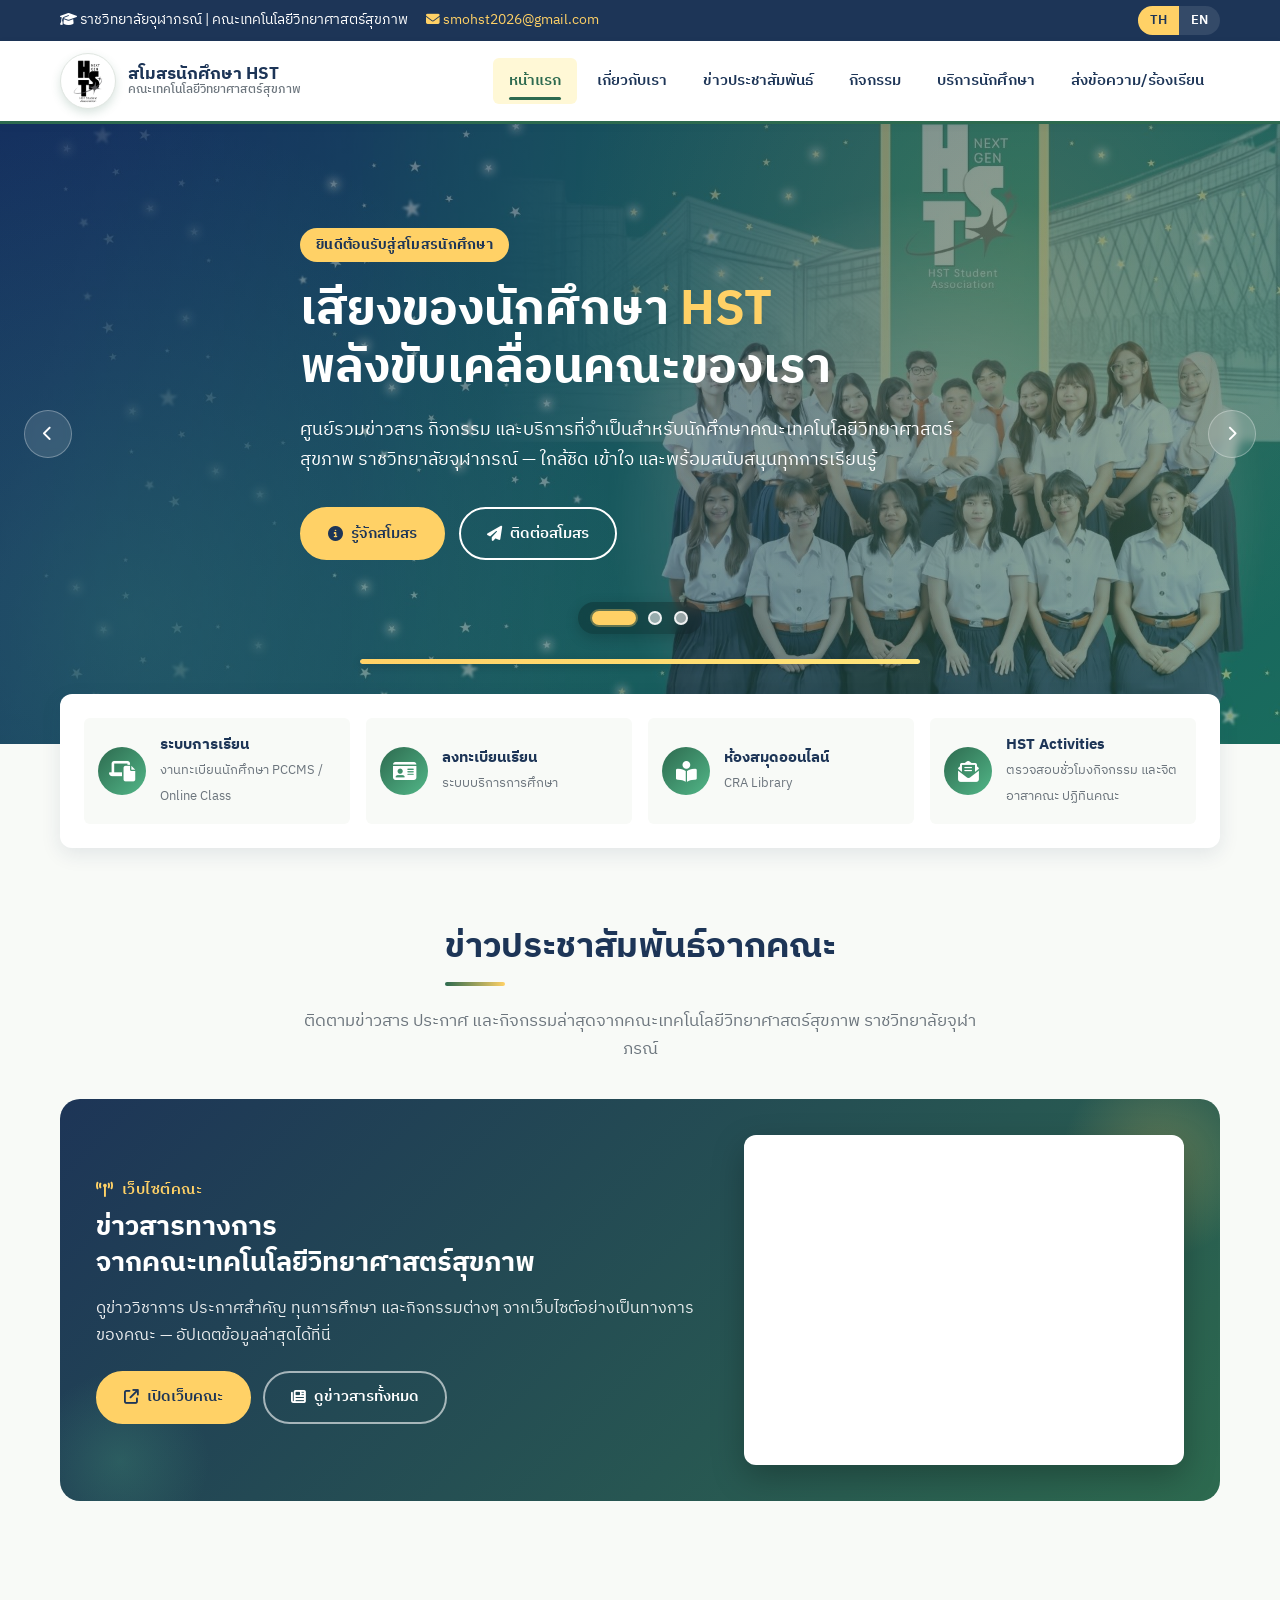
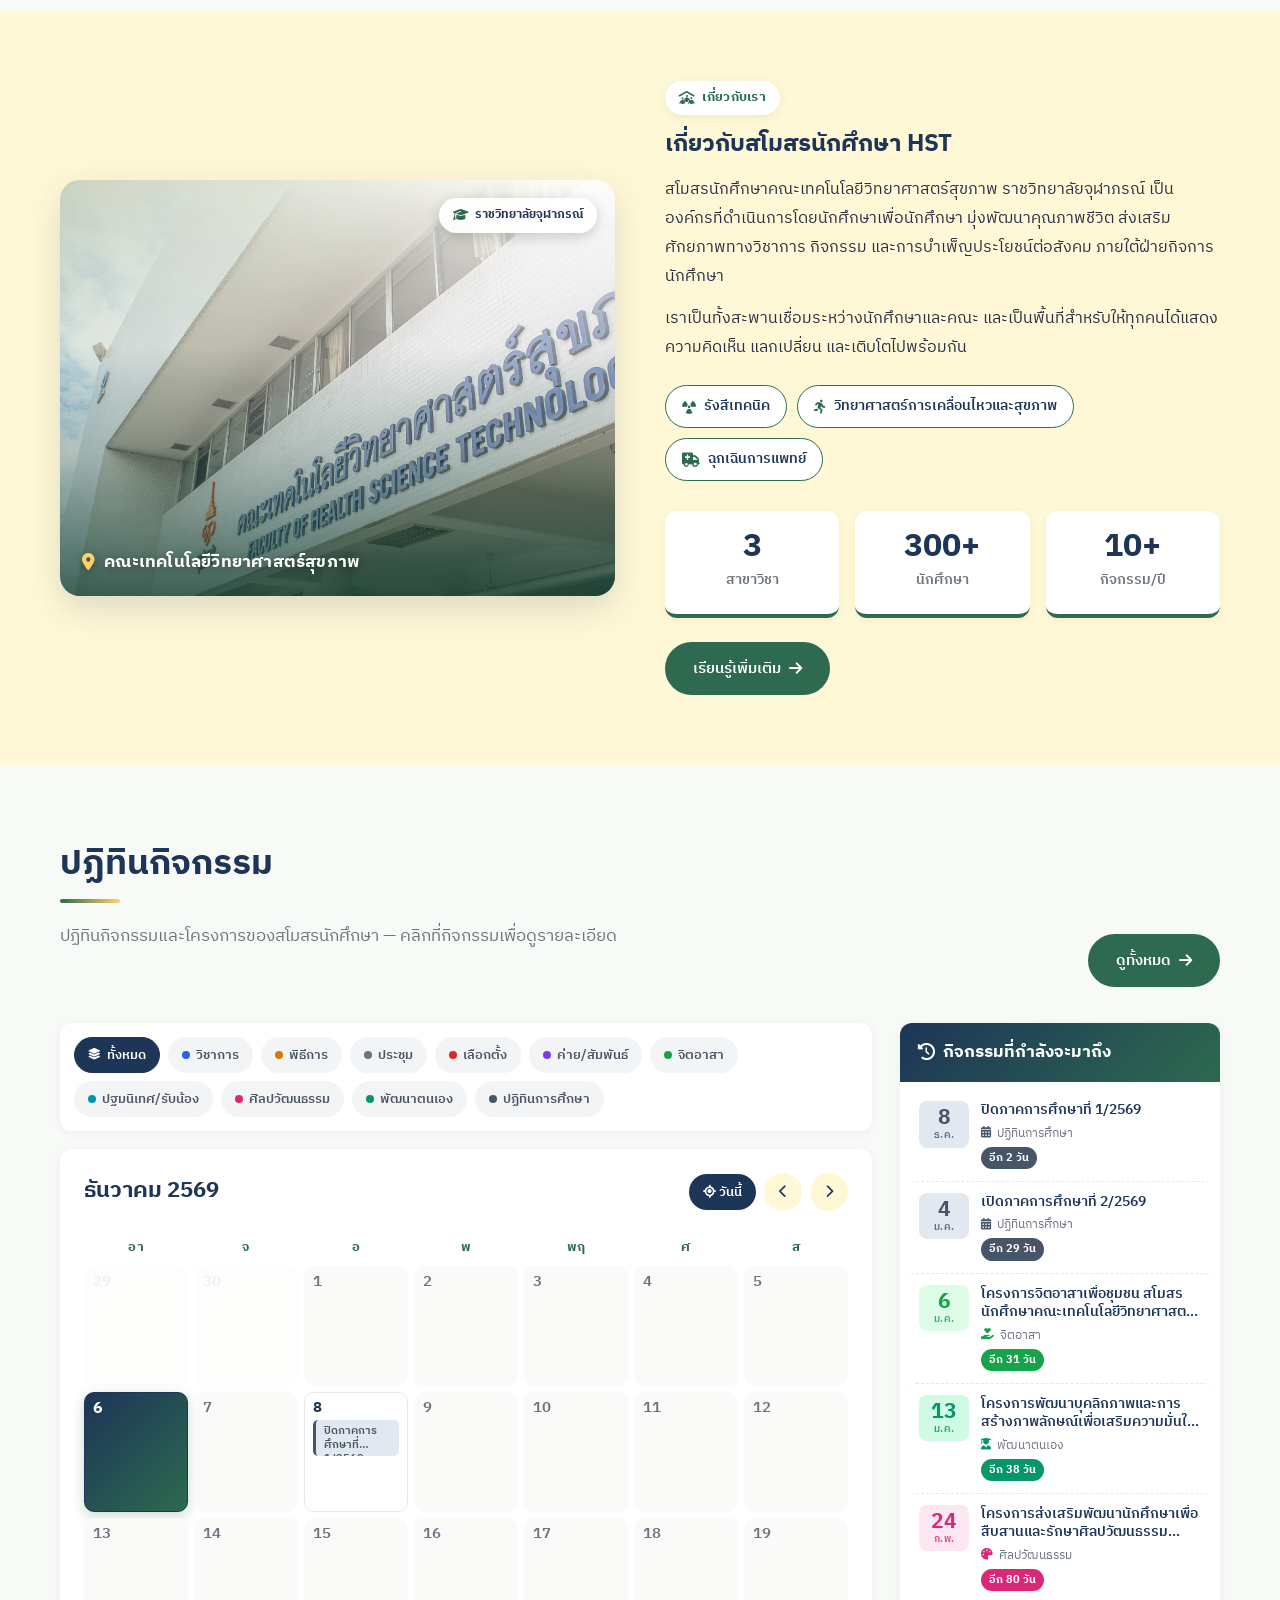
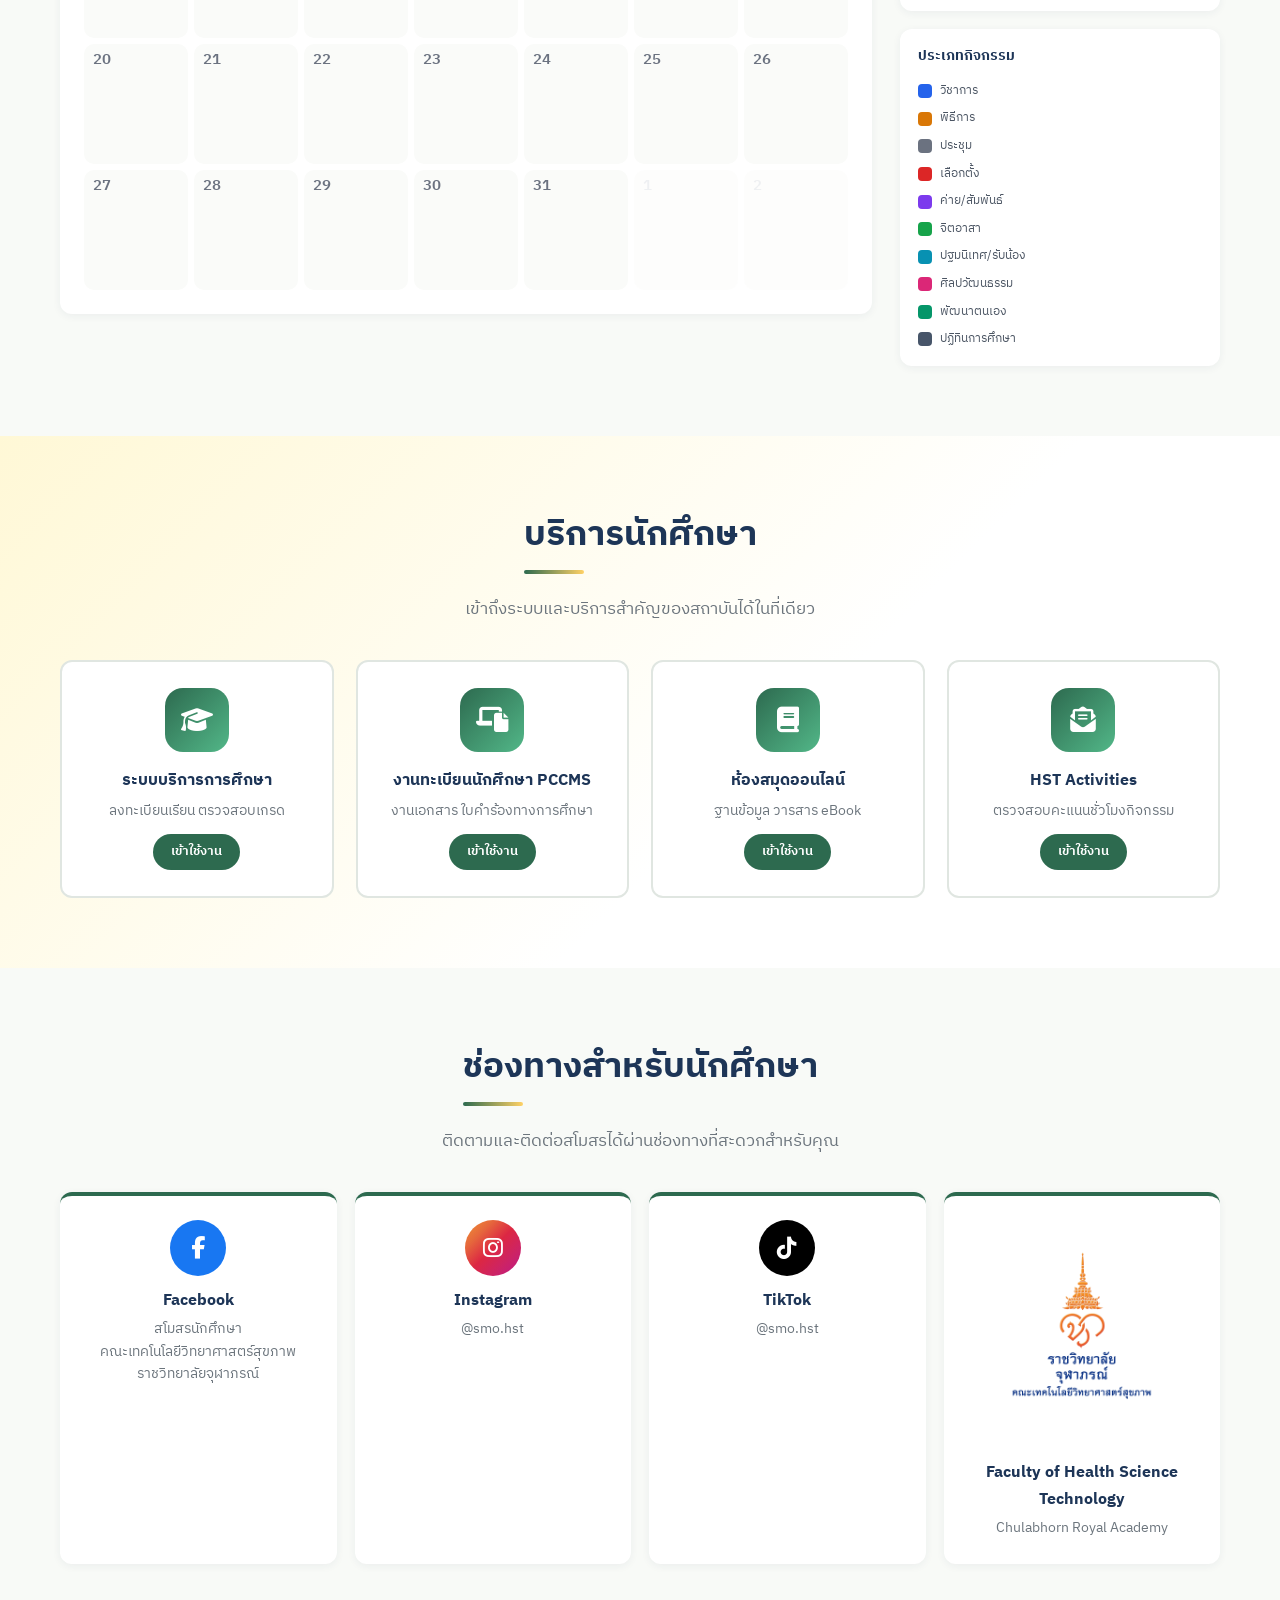
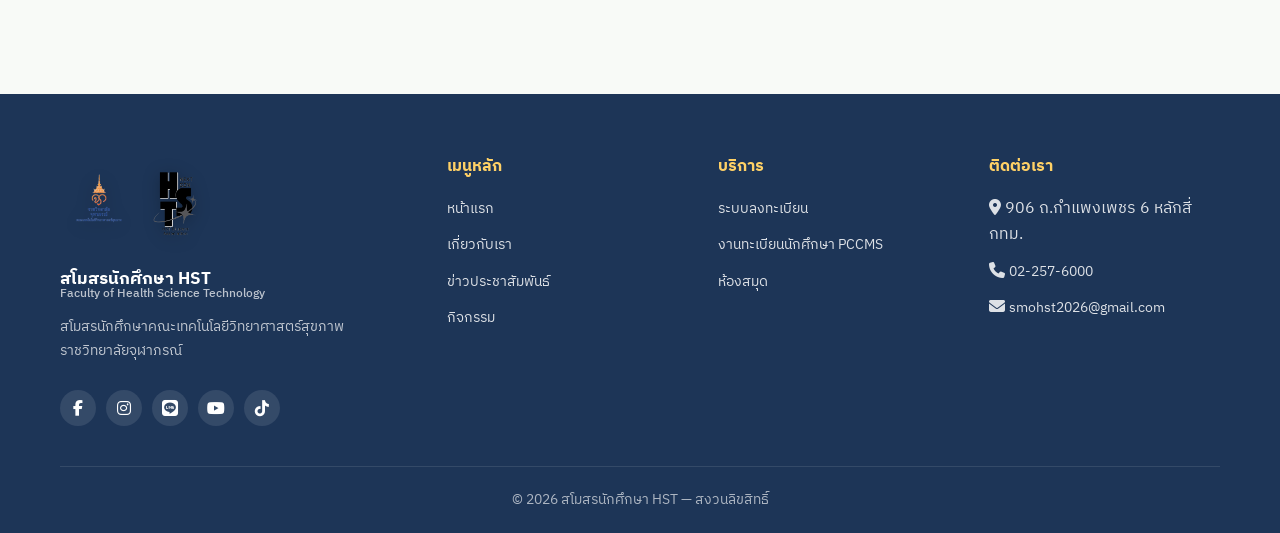
==== commit d2d58ed4: "Update service descriptions in index.html" ====
--- a/index.html
+++ b/index.html
@@ -500,7 +500,7 @@
           <div class="service-icon"><i class="fa-solid fa-graduation-cap"></i></div>
           <h3 class="th">ระบบบริการการศึกษา</h3>
           <h3 class="en">Academic System</h3>
-          <p class="th">ลงทะเบียน ตรวจสอบเกรด</p>
+          <p class="th">ลงทะเบียนเรียน ตรวจสอบเกรด</p>
           <p class="en">Register / check grades</p>
           <a href="services.html#registration" class="service-link"><span class="th">เข้าใช้งาน</span><span class="en">Open</span></a>
         </div>
@@ -508,7 +508,7 @@
           <div class="service-icon"><i class="fa-solid fa-laptop-file"></i></div>
           <h3 class="th">งานทะเบียนนักศึกษา PCCMS</h3>
           <h3 class="en">งานทะเบียนนักศึกษา PCCMS</h3>
-          <p class="th">ระบบจัดการการเรียนการสอน</p>
+          <p class="th">งานเอกสาร ใบคำร้องทางการศึกษา</p>
           <p class="en">Learning management</p>
           <a href="services.html#elearning" class="service-link"><span class="th">เข้าใช้งาน</span><span class="en">Open</span></a>
         </div>
@@ -524,7 +524,7 @@
           <div class="service-icon"><i class="fa-solid fa-envelope-open-text"></i></div>
           <h3 class="th">HST Activities</h3>
           <h3 class="en">HST Activities</h3>
-          <p class="th">อีเมลนักศึกษาของสถาบัน</p>
+          <p class="th">ตรวจสอบคะแนนชั่วโมงกิจกรรม</p>
           <p class="en">Institutional email</p>
           <a href="services.html#email" class="service-link"><span class="th">เข้าใช้งาน</span><span class="en">Open</span></a>
         </div>
--- a/css/style.css
+++ b/css/style.css
@@ -0,0 +1,1858 @@
+/* ============================================
+   STYLE.CSS - สโมสรนักศึกษา คณะเทคโนโลยีวิทยาศาสตร์สุขภาพ
+   Color theme: Green / Light Yellow / Navy / White
+   ============================================ */
+
+/* ---------- LOCAL FONT (IBM Plex Sans Thai) ---------- */
+@font-face {
+  font-family: "IBM Plex Sans Thai";
+  src: url("../assets/fonts/IBMPlexSansThai-Thin.ttf") format("truetype");
+  font-weight: 100;
+  font-style: normal;
+  font-display: swap;
+}
+@font-face {
+  font-family: "IBM Plex Sans Thai";
+  src: url("../assets/fonts/IBMPlexSansThai-ExtraLight.ttf") format("truetype");
+  font-weight: 200;
+  font-style: normal;
+  font-display: swap;
+}
+@font-face {
+  font-family: "IBM Plex Sans Thai";
+  src: url("../assets/fonts/IBMPlexSansThai-Light.ttf") format("truetype");
+  font-weight: 300;
+  font-style: normal;
+  font-display: swap;
+}
+@font-face {
+  font-family: "IBM Plex Sans Thai";
+  src: url("../assets/fonts/IBMPlexSansThai-Regular.ttf") format("truetype");
+  font-weight: 400;
+  font-style: normal;
+  font-display: swap;
+}
+@font-face {
+  font-family: "IBM Plex Sans Thai";
+  src: url("../assets/fonts/IBMPlexSansThai-Medium.ttf") format("truetype");
+  font-weight: 500;
+  font-style: normal;
+  font-display: swap;
+}
+@font-face {
+  font-family: "IBM Plex Sans Thai";
+  src: url("../assets/fonts/IBMPlexSansThai-SemiBold.ttf") format("truetype");
+  font-weight: 600;
+  font-style: normal;
+  font-display: swap;
+}
+@font-face {
+  font-family: "IBM Plex Sans Thai";
+  src: url("../assets/fonts/IBMPlexSansThai-Bold.ttf") format("truetype");
+  font-weight: 700;
+  font-style: normal;
+  font-display: swap;
+}
+
+/* ---------- ROOT VARIABLES (แก้สีและ font ได้ที่นี่) ---------- */
+:root {
+  --color-primary: #1d3557;       /* Navy - ตัวอักษรหลัก/แบรนด์ */
+  --color-secondary: #2d6a4f;     /* Green เข้ม */
+  --color-accent: #52b788;        /* Green กลาง */
+  --color-yellow: #ffd166;        /* Yellow primary */
+  --color-yellow-soft: #fff8d6;   /* Yellow อ่อน */
+  --color-white: #ffffff;
+  --color-bg: #f8faf7;            /* พื้นหลัง */
+  --color-text: #2b2d42;
+  --color-text-light: #6c757d;
+  --color-border: #e0e6e1;
+  --color-success: #2d6a4f;
+  --color-danger: #d62828;
+
+  --font-thai: "IBM Plex Sans Thai", "Noto Sans Thai", system-ui, sans-serif;
+  --font-display: "IBM Plex Sans Thai", "IBM Plex Sans", sans-serif;
+
+  --radius-sm: 6px;
+  --radius-md: 12px;
+  --radius-lg: 20px;
+  --shadow-sm: 0 2px 8px rgba(29, 53, 87, 0.06);
+  --shadow-md: 0 6px 20px rgba(29, 53, 87, 0.10);
+  --shadow-lg: 0 12px 32px rgba(29, 53, 87, 0.15);
+  --transition: 0.25s ease;
+
+  --container-max: 1200px;
+  --header-height: 80px;
+}
+
+/* ---------- RESET ---------- */
+*, *::before, *::after { box-sizing: border-box; margin: 0; padding: 0; }
+html { scroll-behavior: smooth; }
+body {
+  font-family: var(--font-thai);
+  color: var(--color-text);
+  background: var(--color-bg);
+  line-height: 1.65;
+  font-size: 16px;
+  overflow-x: hidden;
+}
+img { max-width: 100%; height: auto; display: block; }
+a { color: var(--color-secondary); text-decoration: none; transition: color var(--transition); }
+a:hover { color: var(--color-accent); }
+ul { list-style: none; }
+button { font-family: inherit; cursor: pointer; border: none; background: none; }
+
+/* ---------- OVERFLOW SAFETY NET (กันข้อความ/ลิงก์ยาวล้นกรอบบนมือถือ/แท็บเล็ต) ---------- */
+/* ข้อความไทยไม่มีเว้นวรรค ถ้าไม่ตั้งกฎนี้ คำยาว ๆ จะดันล้นกล่องออกนอกจอ */
+h1, h2, h3, h4, h5, h6,
+p, span, a, li, strong, em, small, label,
+td, th, blockquote, figcaption, dd, dt {
+  overflow-wrap: break-word;   /* ตัดคำยาวเมื่อจำเป็นเท่านั้น */
+  word-break: break-word;      /* fallback สำหรับเบราว์เซอร์เก่า */
+}
+/* URL / อีเมล / โค้ด ที่เป็นสายอักขระยาวต่อเนื่อง ให้ตัดได้ทุกตำแหน่ง */
+code, kbd, samp, .break-all { overflow-wrap: anywhere; word-break: break-all; }
+/* องค์ประกอบหลักห้ามดันความกว้างเกินจอ */
+.container { width: 100%; }
+table { max-width: 100%; }
+img, svg, video, iframe { max-width: 100%; }
+
+/* ---------- LAYOUT ---------- */
+.container {
+  max-width: var(--container-max);
+  margin: 0 auto;
+  padding: 0 20px;
+}
+.section {
+  padding: 70px 0;
+}
+.section-title {
+  font-family: var(--font-display);
+  font-size: clamp(1.6rem, 3vw, 2.2rem);
+  color: var(--color-primary);
+  margin-bottom: 8px;
+  font-weight: 700;
+  position: relative;
+  display: inline-block;
+}
+.section-title::after {
+  content: "";
+  position: absolute;
+  left: 0;
+  bottom: -10px;
+  width: 60px;
+  height: 4px;
+  background: linear-gradient(90deg, var(--color-secondary), var(--color-yellow));
+  border-radius: 2px;
+}
+.section-subtitle {
+  color: var(--color-text-light);
+  margin: 22px 0 36px;
+  font-size: 1.05rem;
+}
+.section-header { display: flex; justify-content: space-between; align-items: flex-end; flex-wrap: wrap; gap: 16px; margin-bottom: 36px; }
+
+/* ---------- TOP BAR ---------- */
+.topbar {
+  background: var(--color-primary);
+  color: var(--color-white);
+  font-size: 0.85rem;
+  padding: 6px 0;
+}
+.topbar-inner {
+  display: flex;
+  justify-content: space-between;
+  align-items: center;
+  gap: 16px;
+  flex-wrap: wrap;
+}
+.topbar a { color: var(--color-yellow); }
+.topbar-links { display: flex; gap: 18px; flex-wrap: wrap; }
+.lang-toggle {
+  display: inline-flex;
+  background: rgba(255,255,255,0.1);
+  border-radius: 100px;
+  overflow: hidden;
+}
+.lang-toggle button {
+  color: var(--color-white);
+  padding: 4px 12px;
+  font-size: 0.8rem;
+  font-weight: 600;
+}
+.lang-toggle button.active {
+  background: var(--color-yellow);
+  color: var(--color-primary);
+}
+
+/* ---------- HEADER / NAVBAR ---------- */
+.site-header {
+  background: var(--color-white);
+  box-shadow: var(--shadow-sm);
+  position: sticky;
+  top: 0;
+  z-index: 1000;
+  border-bottom: 3px solid var(--color-secondary);
+}
+.nav-wrap {
+  display: flex;
+  align-items: center;
+  justify-content: space-between;
+  height: var(--header-height);
+}
+.logo {
+  display: flex;
+  align-items: center;
+  gap: 12px;
+  font-family: var(--font-display);
+  font-weight: 700;
+  color: var(--color-primary);
+}
+.logo-mark {
+  width: 56px;
+  height: 56px;
+  border-radius: 50%;
+  background: var(--color-white);
+  color: var(--color-white);
+  display: grid;
+  place-items: center;
+  font-size: 1.3rem;
+  font-weight: 700;
+  flex-shrink: 0;
+  box-shadow: 0 4px 10px rgba(45, 106, 79, 0.18);
+  overflow: hidden;
+}
+/* When logo-mark is an <img> (real logo image) */
+img.logo-mark { object-fit: contain; padding: 4px; background: var(--color-white); border: 1px solid var(--color-border); }
+/* When inside text-style logo-mark (no image fallback) */
+span.logo-mark { background: linear-gradient(135deg, var(--color-secondary), var(--color-accent)); }
+.logo-text {
+  display: flex;
+  flex-direction: column;
+  line-height: 1.1;
+}
+.logo-text strong {
+  font-size: 1.05rem;
+  color: var(--color-primary);
+}
+.logo-text small {
+  font-size: 0.72rem;
+  color: var(--color-text-light);
+  font-weight: 500;
+}
+.main-nav {
+  display: flex;
+  gap: 4px;
+  align-items: center;
+}
+.main-nav a {
+  color: var(--color-primary);
+  padding: 10px 16px;
+  font-weight: 600;
+  font-size: 0.95rem;
+  border-radius: var(--radius-sm);
+  position: relative;
+  transition: all var(--transition);
+}
+.main-nav a:hover { background: var(--color-yellow-soft); color: var(--color-secondary); }
+.main-nav a.active {
+  color: var(--color-secondary);
+  background: var(--color-yellow-soft);
+}
+.main-nav a.active::before {
+  content: "";
+  position: absolute;
+  left: 16px; right: 16px; bottom: 4px;
+  height: 3px;
+  background: var(--color-secondary);
+  border-radius: 2px;
+}
+.menu-toggle {
+  display: none;
+  font-size: 1.6rem;
+  color: var(--color-primary);
+  padding: 8px;
+}
+
+/* ---------- HERO ---------- */
+.hero {
+  position: relative;
+  min-height: 560px;
+  display: flex;
+  align-items: center;
+  background:
+    linear-gradient(135deg, rgba(29,53,87,0.85) 0%, rgba(45,106,79,0.7) 100%),
+    radial-gradient(circle at 30% 30%, var(--color-accent) 0%, var(--color-secondary) 60%, var(--color-primary) 100%);
+  color: var(--color-white);
+  padding: 60px 0;
+  overflow: hidden;
+}
+
+/* ---------- HERO SLIDESHOW ---------- */
+.hero-slider {
+  display: block;
+  padding: 0;
+  background: var(--color-primary);
+}
+.hero-slides {
+  position: relative;
+  min-height: 620px;
+}
+.hero-slide {
+  position: absolute;
+  inset: 0;
+  display: flex;
+  align-items: center;
+  padding: 80px 0 160px;   /* extra bottom padding to clear dots/progress controls */
+  opacity: 0;
+  visibility: hidden;
+  transition: opacity 0.7s ease, visibility 0.7s;
+  background-size: cover;
+  background-position: center;
+  z-index: 1;
+}
+.hero-slide.active {
+  opacity: 1;
+  visibility: visible;
+  z-index: 2;
+}
+.hero-slide.active .hero-inner > * {
+  animation: heroFadeUp 0.8s ease 0.1s both;
+}
+.hero-slide.active .hero-inner > *:nth-child(2) { animation-delay: 0.15s; }
+.hero-slide.active .hero-inner > *:nth-child(3) { animation-delay: 0.2s; }
+.hero-slide.active .hero-inner > *:nth-child(4) { animation-delay: 0.25s; }
+.hero-slide.active .hero-inner > *:nth-child(5) { animation-delay: 0.3s; }
+.hero-slide.active .hero-inner > *:nth-child(6) { animation-delay: 0.35s; }
+.hero-slide.active .hero-inner > *:nth-child(7) { animation-delay: 0.4s; }
+.hero-slide::before {
+  content: "";
+  position: absolute; inset: 0;
+  background-image:
+    radial-gradient(circle at 80% 20%, rgba(255,209,102,0.15) 0%, transparent 40%),
+    radial-gradient(circle at 10% 80%, rgba(82,183,136,0.2) 0%, transparent 40%);
+  pointer-events: none;
+}
+
+/* Slide backgrounds */
+.hero-bg-1 {
+  background:
+    linear-gradient(135deg, rgba(29,53,87,0.72) 0%, rgba(45,106,79,0.55) 100%),
+    url('../assets/hero/slide1.jpg') center/cover no-repeat;
+}
+.hero-bg-2 {
+  background:
+    linear-gradient(135deg, rgba(29,53,87,0.78) 0%, rgba(45,106,79,0.55) 100%),
+    url('../assets/hero/slide2.jpg') center/cover no-repeat;
+}
+.hero-bg-3 {
+  background:
+    linear-gradient(135deg, rgba(45,106,79,0.85) 0%, rgba(29,53,87,0.7) 100%),
+    url('../assets/hero/slide3.jpg') center/cover no-repeat;
+}
+
+/* Arrows */
+.hero-arrow {
+  position: absolute;
+  top: 50%;
+  transform: translateY(-50%);
+  width: 48px; height: 48px;
+  border-radius: 50%;
+  background: rgba(255,255,255,0.12);
+  color: var(--color-white);
+  border: 1.5px solid rgba(255,255,255,0.3);
+  cursor: pointer;
+  display: grid;
+  place-items: center;
+  font-size: 0.95rem;
+  z-index: 10;
+  transition: all 0.25s ease;
+  backdrop-filter: blur(4px);
+}
+.hero-arrow:hover {
+  background: var(--color-yellow);
+  color: var(--color-primary);
+  border-color: var(--color-yellow);
+  transform: translateY(-50%) scale(1.08);
+}
+.hero-prev { left: 24px; }
+.hero-next { right: 24px; }
+
+/* Dots — moved up above Quick Bar overlap zone, bigger + more visible */
+.hero-dots {
+  position: absolute;
+  bottom: 110px;        /* above quick-bar overlap (which covers ~80px from hero bottom) */
+  left: 50%;
+  transform: translateX(-50%);
+  display: flex;
+  gap: 12px;
+  z-index: 20;          /* above quick-bar (z-index: 5) */
+  background: rgba(0, 0, 0, 0.25);
+  padding: 9px 14px;
+  border-radius: 100px;
+  backdrop-filter: blur(6px);
+  -webkit-backdrop-filter: blur(6px);
+  box-shadow: 0 4px 14px rgba(0,0,0,0.18);
+}
+.hero-dot {
+  width: 14px; height: 14px;
+  border-radius: 50%;
+  background: rgba(255,255,255,0.55);
+  border: 2px solid rgba(255,255,255,0.85);
+  cursor: pointer;
+  transition: all 0.35s ease;
+  padding: 0;
+}
+.hero-dot:hover {
+  background: rgba(255,255,255,0.95);
+  transform: scale(1.1);
+}
+.hero-dot.active {
+  background: var(--color-yellow);
+  border-color: var(--color-yellow);
+  width: 44px;
+  border-radius: 7px;
+  box-shadow: 0 0 0 2px rgba(255,209,102,0.35);
+}
+
+/* Progress bar — moved up + thicker + brighter, sits above Quick Bar */
+.hero-progress {
+  position: absolute;
+  bottom: 80px;         /* clear of quick-bar overlap */
+  left: 50%;
+  transform: translateX(-50%);
+  width: min(560px, 80%);
+  height: 5px;
+  background: rgba(255,255,255,0.22);
+  z-index: 20;
+  overflow: hidden;
+  border-radius: 100px;
+  box-shadow: 0 2px 8px rgba(0,0,0,0.18);
+}
+.hero-progress-bar {
+  display: block;
+  height: 100%;
+  width: 0;
+  background: linear-gradient(90deg, var(--color-yellow), #ffe57a);
+  border-radius: 100px;
+  box-shadow: 0 0 8px rgba(255, 209, 102, 0.6);
+  transition: width 0.1s linear;
+}
+.hero-slider.is-paused .hero-progress-bar {
+  background: rgba(255,255,255,0.5);
+  box-shadow: none;
+}
+
+@media (max-width: 768px) {
+  .hero-dots { bottom: 95px; padding: 7px 12px; }
+  .hero-progress { bottom: 68px; }
+}
+@media (max-width: 480px) {
+  .hero-dots { bottom: 88px; }
+  .hero-progress { bottom: 62px; width: 80%; }
+}
+
+@keyframes heroFadeUp {
+  from { opacity: 0; transform: translateY(20px); }
+  to   { opacity: 1; transform: translateY(0); }
+}
+
+@media (max-width: 768px) {
+  .hero-slides, .hero-slide { min-height: 520px; }
+  .hero-arrow { width: 40px; height: 40px; }
+  .hero-prev { left: 12px; }
+  .hero-next { right: 12px; }
+}
+@media (max-width: 480px) {
+  .hero-arrow { display: none; }
+  .hero-dots { bottom: 24px; }
+  .hero-slide { padding: 60px 0 80px; }
+}
+.hero::before {
+  content: "";
+  position: absolute;
+  top: 0; right: 0; bottom: 0; left: 0;
+  background-image:
+    radial-gradient(circle at 80% 20%, rgba(255,209,102,0.15) 0%, transparent 40%),
+    radial-gradient(circle at 10% 80%, rgba(82,183,136,0.2) 0%, transparent 40%);
+  pointer-events: none;
+}
+.hero-inner { position: relative; z-index: 2; max-width: 720px; }
+.hero-badge {
+  display: inline-block;
+  background: var(--color-yellow);
+  color: var(--color-primary);
+  padding: 6px 16px;
+  border-radius: 100px;
+  font-size: 0.85rem;
+  font-weight: 700;
+  margin-bottom: 20px;
+  letter-spacing: 0.3px;
+}
+.hero h1 {
+  font-family: var(--font-display);
+  font-size: clamp(1.8rem, 4.2vw, 3rem);
+  line-height: 1.2;
+  margin-bottom: 18px;
+  font-weight: 700;
+}
+.hero h1 span { color: var(--color-yellow); }
+.hero p {
+  font-size: 1.1rem;
+  opacity: 0.95;
+  margin-bottom: 32px;
+  line-height: 1.7;
+}
+.hero-cta { display: flex; gap: 14px; flex-wrap: wrap; }
+.btn {
+  display: inline-flex;
+  align-items: center;
+  gap: 8px;
+  padding: 12px 26px;
+  border-radius: 100px;
+  font-weight: 600;
+  font-size: 0.95rem;
+  transition: all var(--transition);
+  border: 2px solid transparent;
+}
+.btn-primary {
+  background: var(--color-yellow);
+  color: var(--color-primary);
+  border-color: var(--color-yellow);
+}
+.btn-primary:hover { background: var(--color-white); color: var(--color-primary); transform: translateY(-2px); box-shadow: var(--shadow-md); }
+.btn-outline {
+  border-color: var(--color-white);
+  color: var(--color-white);
+}
+.btn-outline:hover { background: var(--color-white); color: var(--color-primary); }
+.btn-solid {
+  background: var(--color-secondary);
+  color: var(--color-white);
+}
+.btn-solid:hover { background: var(--color-primary); color: var(--color-white); transform: translateY(-2px); }
+
+/* ---------- QUICK LINKS BAR (under hero) ---------- */
+.quick-bar {
+  background: var(--color-white);
+  margin-top: -50px;
+  position: relative;
+  z-index: 5;
+  border-radius: var(--radius-md);
+  box-shadow: var(--shadow-md);
+  padding: 24px;
+  display: grid;
+  grid-template-columns: repeat(4, 1fr);
+  gap: 16px;
+}
+.quick-item {
+  display: flex;
+  align-items: center;
+  gap: 14px;
+  padding: 14px;
+  border-radius: var(--radius-sm);
+  transition: all var(--transition);
+  background: var(--color-bg);
+}
+.quick-item:hover {
+  background: var(--color-yellow-soft);
+  transform: translateY(-3px);
+  box-shadow: var(--shadow-sm);
+}
+.quick-icon {
+  width: 48px;
+  height: 48px;
+  border-radius: 50%;
+  background: linear-gradient(135deg, var(--color-secondary), var(--color-accent));
+  color: var(--color-white);
+  display: grid;
+  place-items: center;
+  font-size: 1.3rem;
+  flex-shrink: 0;
+}
+.quick-item strong {
+  display: block;
+  color: var(--color-primary);
+  font-size: 0.95rem;
+}
+.quick-item small { color: var(--color-text-light); font-size: 0.8rem; }
+
+/* ---------- NEWS GRID ---------- */
+.news-grid {
+  display: grid;
+  grid-template-columns: 2fr 1fr 1fr;
+  gap: 24px;
+}
+.news-card {
+  background: var(--color-white);
+  border-radius: var(--radius-md);
+  overflow: hidden;
+  box-shadow: var(--shadow-sm);
+  display: flex;
+  flex-direction: column;
+  transition: all var(--transition);
+  border: 1px solid var(--color-border);
+}
+.news-card:hover { transform: translateY(-4px); box-shadow: var(--shadow-md); border-color: var(--color-accent); }
+.news-card.featured { grid-row: span 2; }
+.news-card.featured .news-thumb { aspect-ratio: 16/10; }
+.news-thumb {
+  aspect-ratio: 16/9;
+  background: linear-gradient(135deg, var(--color-accent), var(--color-secondary));
+  display: grid;
+  place-items: center;
+  color: var(--color-white);
+  font-size: 2rem;
+  position: relative;
+  overflow: hidden;
+}
+.news-thumb::after {
+  content: "";
+  position: absolute; inset: 0;
+  background: radial-gradient(circle at 70% 30%, rgba(255,209,102,0.3) 0%, transparent 60%);
+}
+.news-tag {
+  position: absolute;
+  top: 12px; left: 12px;
+  background: var(--color-yellow);
+  color: var(--color-primary);
+  padding: 4px 12px;
+  border-radius: 100px;
+  font-size: 0.75rem;
+  font-weight: 700;
+  z-index: 2;
+}
+.news-body { padding: 18px 20px 22px; flex-grow: 1; display: flex; flex-direction: column; }
+.news-date { font-size: 0.82rem; color: var(--color-text-light); margin-bottom: 8px; display: flex; align-items: center; gap: 6px; }
+.news-title {
+  font-family: var(--font-display);
+  font-size: 1.05rem;
+  color: var(--color-primary);
+  font-weight: 600;
+  margin-bottom: 10px;
+  line-height: 1.4;
+}
+.news-card.featured .news-title { font-size: 1.4rem; }
+.news-excerpt {
+  color: var(--color-text-light);
+  font-size: 0.92rem;
+  margin-bottom: 14px;
+  flex-grow: 1;
+}
+.news-link {
+  align-self: flex-start;
+  color: var(--color-secondary);
+  font-weight: 600;
+  font-size: 0.9rem;
+}
+
+/* ---------- ABOUT (homepage section) ---------- */
+.about-grid {
+  display: grid;
+  grid-template-columns: 1fr 1fr;
+  gap: 50px;
+  align-items: center;
+}
+.about-image {
+  border-radius: var(--radius-lg);
+  overflow: hidden;
+  position: relative;
+  aspect-ratio: 4/3;
+  background: linear-gradient(135deg, var(--color-secondary) 0%, var(--color-accent) 50%, var(--color-yellow) 100%);
+  box-shadow: 0 14px 38px rgba(12,59,46,0.18);
+  isolation: isolate;
+  display: grid;
+  place-items: center;
+  color: var(--color-white);
+  font-size: 4rem;
+  box-shadow: var(--shadow-lg);
+}
+/* When an actual photo is used, hide the giant icon + gradient fallback */
+.about-image:has(img) { background: none; font-size: 0; }
+.about-image__photo {
+  position: absolute;
+  inset: 0;
+  width: 100%;
+  height: 100%;
+  object-fit: cover;
+  transition: transform 1.2s cubic-bezier(.18,.74,.18,1);
+  display: block;
+}
+.about-image:hover .about-image__photo { transform: scale(1.06); }
+
+/* Vignette + gradient overlay for caption readability */
+.about-image:has(img)::before {
+  content: "";
+  position: absolute;
+  inset: 0;
+  background:
+    linear-gradient(to top, rgba(12,59,46,0.78) 0%, rgba(12,59,46,0.25) 35%, transparent 60%),
+    linear-gradient(135deg, rgba(45,106,79,0.25) 0%, transparent 50%);
+  pointer-events: none;
+  z-index: 1;
+  border: none;
+}
+/* Fallback (no photo yet): keep the original dashed border placeholder */
+.about-image:not(:has(img))::before {
+  content: "";
+  position: absolute; inset: 14px;
+  border: 2px dashed rgba(255,255,255,0.4);
+  border-radius: var(--radius-md);
+}
+
+/* Caption pinned at bottom-left */
+.about-image__caption {
+  position: absolute;
+  left: 22px; right: 22px; bottom: 20px;
+  z-index: 2;
+  color: #fff;
+  font-family: var(--font-display);
+  font-size: 1.05rem;
+  font-weight: 700;
+  letter-spacing: .2px;
+  display: flex;
+  align-items: center;
+  gap: 9px;
+  text-shadow: 0 2px 8px rgba(0,0,0,0.35);
+}
+.about-image__caption i { color: var(--color-yellow); }
+
+/* Floating badge at top-right */
+.about-image__badge {
+  position: absolute;
+  top: 18px;
+  right: 18px;
+  z-index: 2;
+  background: rgba(255,255,255,0.92);
+  backdrop-filter: blur(6px);
+  color: var(--color-primary);
+  padding: 7px 14px;
+  border-radius: 999px;
+  font-size: 0.78rem;
+  font-weight: 700;
+  display: inline-flex;
+  align-items: center;
+  gap: 6px;
+  box-shadow: 0 4px 14px rgba(0,0,0,0.18);
+}
+.about-image__badge i { color: var(--color-secondary); }
+
+/* About text - eyebrow tag above the heading */
+.about-eyebrow {
+  display: inline-flex;
+  align-items: center;
+  gap: 7px;
+  background: var(--color-white);
+  color: var(--color-secondary);
+  padding: 6px 14px;
+  border-radius: 999px;
+  font-size: 0.82rem;
+  font-weight: 700;
+  letter-spacing: .3px;
+  text-transform: uppercase;
+  margin-bottom: 14px;
+  box-shadow: 0 2px 8px rgba(45,106,79,0.10);
+}
+.about-eyebrow i { font-size: 0.8rem; }
+
+.about-text h2 {
+  color: var(--color-primary);
+  margin-bottom: 16px;
+  font-family: var(--font-display);
+  line-height: 1.3;
+}
+.about-text p {
+  color: var(--color-text);
+  margin-bottom: 14px;
+  font-size: 1rem;
+  line-height: 1.8;
+}
+
+/* Program pills (3 สาขาวิชา) */
+.program-pills {
+  display: flex;
+  flex-wrap: wrap;
+  gap: 10px;
+  margin: 22px 0 6px;
+}
+.program-pill {
+  display: inline-flex;
+  align-items: center;
+  gap: 8px;
+  padding: 9px 16px;
+  border-radius: 999px;
+  background: var(--color-white);
+  color: var(--color-primary);
+  border: 1.5px solid var(--color-secondary);
+  font-size: 0.88rem;
+  font-weight: 600;
+  transition: all .2s ease;
+  cursor: default;
+}
+.program-pill:hover {
+  background: var(--color-secondary);
+  color: var(--color-white);
+  transform: translateY(-2px);
+  box-shadow: 0 6px 14px rgba(82,143,107,0.25);
+}
+.program-pill i { color: var(--color-secondary); transition: color .2s ease; }
+.program-pill:hover i { color: var(--color-yellow); }
+
+.about-stats { display: grid; grid-template-columns: repeat(3,1fr); gap: 16px; margin-top: 30px; }
+.stat {
+  padding: 20px 14px;
+  border-radius: var(--radius-md);
+  background: var(--color-white);
+  text-align: center;
+  border-bottom: 4px solid var(--color-secondary);
+  transition: all .2s ease;
+  box-shadow: 0 2px 8px rgba(0,0,0,0.05);
+}
+.stat:hover {
+  transform: translateY(-3px);
+  box-shadow: 0 8px 20px rgba(45,106,79,0.12);
+  border-bottom-color: var(--color-yellow);
+}
+.stat strong { display: block; font-size: 2rem; font-weight: 800; color: var(--color-primary); font-family: var(--font-display); line-height: 1; margin-bottom: 4px; }
+.stat span { color: var(--color-text-light); font-size: 0.85rem; font-weight: 600; }
+
+/* ---------- ACTIVITIES / CALENDAR ---------- */
+.activity-list {
+  display: grid;
+  grid-template-columns: repeat(3, 1fr);
+  gap: 24px;
+}
+.activity-card {
+  background: var(--color-white);
+  border-radius: var(--radius-md);
+  padding: 24px;
+  box-shadow: var(--shadow-sm);
+  border-left: 5px solid var(--color-secondary);
+  transition: all var(--transition);
+  display: flex;
+  gap: 16px;
+}
+.activity-card:hover { transform: translateY(-3px); box-shadow: var(--shadow-md); border-left-color: var(--color-yellow); }
+.activity-date {
+  flex-shrink: 0;
+  width: 70px;
+  background: linear-gradient(135deg, var(--color-primary), var(--color-secondary));
+  color: var(--color-white);
+  border-radius: var(--radius-sm);
+  text-align: center;
+  padding: 12px 4px;
+  height: fit-content;
+}
+.activity-date strong { display: block; font-size: 1.7rem; font-weight: 700; line-height: 1; }
+.activity-date span { font-size: 0.78rem; opacity: 0.9; }
+.activity-info h3 { font-family: var(--font-display); color: var(--color-primary); font-size: 1.05rem; margin-bottom: 6px; }
+.activity-info p { color: var(--color-text-light); font-size: 0.88rem; margin-bottom: 10px; }
+.activity-meta { display: flex; gap: 14px; font-size: 0.82rem; color: var(--color-text-light); flex-wrap: wrap; }
+.activity-meta span { display: inline-flex; align-items: center; gap: 4px; }
+
+/* ---------- SERVICES (Quick Access Cards) ---------- */
+.services-grid {
+  display: grid;
+  grid-template-columns: repeat(4, 1fr);
+  gap: 22px;
+}
+.service-card {
+  background: var(--color-white);
+  border-radius: var(--radius-md);
+  padding: 26px 22px;
+  text-align: center;
+  transition: all var(--transition);
+  border: 2px solid var(--color-border);
+  display: flex;
+  flex-direction: column;
+  align-items: center;
+}
+.service-card:hover {
+  border-color: var(--color-secondary);
+  transform: translateY(-5px);
+  box-shadow: var(--shadow-md);
+  background: var(--color-yellow-soft);
+}
+.service-icon {
+  width: 64px;
+  height: 64px;
+  border-radius: 18px;
+  background: linear-gradient(135deg, var(--color-secondary), var(--color-accent));
+  color: var(--color-white);
+  display: grid;
+  place-items: center;
+  font-size: 1.6rem;
+  margin-bottom: 16px;
+  transition: all var(--transition);
+}
+.service-card:hover .service-icon {
+  background: linear-gradient(135deg, var(--color-yellow), var(--color-yellow));
+  color: var(--color-primary);
+  transform: scale(1.05);
+}
+.service-card h3 { font-family: var(--font-display); color: var(--color-primary); font-size: 1rem; margin-bottom: 6px; }
+.service-card p { color: var(--color-text-light); font-size: 0.85rem; margin-bottom: 12px; flex-grow: 1; }
+.service-card a.service-link {
+  background: var(--color-secondary);
+  color: var(--color-white);
+  padding: 7px 18px;
+  border-radius: 100px;
+  font-size: 0.82rem;
+  font-weight: 600;
+}
+.service-card a.service-link:hover { background: var(--color-primary); color: var(--color-white); }
+
+/* ---------- CONTACT / CHANNELS ---------- */
+.channels-grid {
+  display: grid;
+  grid-template-columns: repeat(4, 1fr);
+  gap: 18px;
+}
+.channel-card {
+  background: var(--color-white);
+  border-radius: var(--radius-md);
+  padding: 24px 18px;
+  text-align: center;
+  transition: all var(--transition);
+  border-top: 4px solid var(--color-secondary);
+  box-shadow: var(--shadow-sm);
+}
+.channel-card:hover { transform: translateY(-4px); box-shadow: var(--shadow-md); }
+.channel-card .ico {
+  width: 56px; height: 56px;
+  border-radius: 50%;
+  display: grid; place-items: center;
+  margin: 0 auto 12px;
+  font-size: 1.4rem;
+  color: var(--color-white);
+}
+.channel-card.fb .ico { background: #1877f2; }
+.channel-card.ig .ico { background: linear-gradient(135deg, #f09433, #e6683c, #dc2743, #cc2366, #bc1888); }
+.channel-card.line .ico { background: #06c755; }
+.channel-card.yt .ico { background: #ff0000; }
+.channel-card.tiktok .ico { background: #000; }
+.channel-card.email .ico { background: var(--color-secondary); }
+.channel-card.phone .ico { background: var(--color-primary); }
+.channel-card.web .ico { background: var(--color-accent); }
+.channel-card h4 { color: var(--color-primary); font-family: var(--font-display); margin-bottom: 4px; font-size: 1rem; }
+.channel-card p { color: var(--color-text-light); font-size: 0.85rem; }
+
+/* ---------- COMMITTEE / TEAM ---------- */
+.team-grid {
+  display: grid;
+  grid-template-columns: repeat(4,1fr);
+  gap: 22px;
+}
+.team-card {
+  background: var(--color-white);
+  border-radius: var(--radius-md);
+  overflow: hidden;
+  box-shadow: var(--shadow-sm);
+  text-align: center;
+  transition: all var(--transition);
+}
+.team-card:hover { transform: translateY(-4px); box-shadow: var(--shadow-md); }
+.team-photo {
+  aspect-ratio: 1/1;
+  background: linear-gradient(135deg, var(--color-yellow-soft), var(--color-accent));
+  display: grid;
+  place-items: center;
+  font-size: 3rem;
+  color: var(--color-secondary);
+  overflow: hidden;
+  position: relative;
+}
+.team-photo img {
+  width: 100%;
+  height: 100%;
+  object-fit: cover;
+  object-position: center top;
+  display: block;
+  transition: transform 0.4s ease;
+}
+.team-card:hover .team-photo img { transform: scale(1.05); }
+
+/* ---------- FACULTY COLORS SHOWCASE ---------- */
+.faculty-colors {
+  display: grid;
+  grid-template-columns: repeat(2, 1fr);
+  gap: 24px;
+  max-width: 720px;
+  margin: 28px auto 0;
+}
+.color-swatch {
+  position: relative;
+  border-radius: var(--radius-md);
+  padding: 36px 28px;
+  min-height: 200px;
+  overflow: hidden;
+  box-shadow: var(--shadow-md);
+  display: flex;
+  flex-direction: column;
+  justify-content: flex-end;
+  transition: transform 0.3s ease, box-shadow 0.3s ease;
+}
+.color-swatch:hover {
+  transform: translateY(-4px);
+  box-shadow: var(--shadow-lg);
+}
+.color-swatch::before {
+  content: "";
+  position: absolute;
+  top: 16px; right: 16px;
+  width: 42px; height: 42px;
+  border-radius: 50%;
+  background: rgba(255,255,255,0.25);
+  border: 2px solid rgba(255,255,255,0.5);
+  backdrop-filter: blur(4px);
+}
+.color-swatch .color-name-th {
+  font-family: var(--font-display);
+  font-size: 1.5rem;
+  font-weight: 700;
+  margin-bottom: 4px;
+  letter-spacing: 0.3px;
+}
+.color-swatch .color-name-en {
+  font-family: var(--font-display);
+  font-size: 1.5rem;
+  font-weight: 700;
+  margin-bottom: 4px;
+  letter-spacing: 0.3px;
+}
+.color-swatch .color-hex {
+  font-size: 0.92rem;
+  font-weight: 500;
+  opacity: 0.9;
+  letter-spacing: 1px;
+  text-transform: uppercase;
+}
+
+.color-green {
+  background: linear-gradient(135deg, #2d6a4f 0%, #52b788 100%);
+  color: var(--color-white);
+}
+.color-yellow {
+  background: linear-gradient(135deg, #ffd166 0%, #ffe57a 100%);
+  color: var(--color-primary);
+}
+.color-yellow::before {
+  background: rgba(29,53,87,0.15);
+  border-color: rgba(29,53,87,0.25);
+}
+
+@media (max-width: 600px) {
+  .faculty-colors { grid-template-columns: 1fr; gap: 16px; }
+  .color-swatch { min-height: 160px; padding: 28px 22px; }
+  .color-swatch .color-name-th, .color-swatch .color-name-en { font-size: 1.3rem; }
+}
+
+/* ---------- DOCUMENT CARD (PDF / official files) ---------- */
+.doc-card {
+  display: flex;
+  align-items: center;
+  gap: 22px;
+  background: var(--color-white);
+  border-radius: var(--radius-md);
+  padding: 22px 26px;
+  box-shadow: var(--shadow-sm);
+  border: 1.5px solid var(--color-border);
+  transition: all 0.25s ease;
+  margin-top: 22px;
+  max-width: 760px;
+  margin-left: auto;
+  margin-right: auto;
+}
+.doc-card:hover {
+  border-color: var(--color-secondary);
+  box-shadow: var(--shadow-md);
+  transform: translateY(-2px);
+}
+.doc-card .doc-icon {
+  flex-shrink: 0;
+  width: 64px;
+  height: 80px;
+  border-radius: 6px;
+  background: linear-gradient(135deg, #d62828, #b21e1e);
+  color: var(--color-white);
+  display: grid;
+  place-items: center;
+  font-size: 1.6rem;
+  position: relative;
+  box-shadow: 0 4px 10px rgba(214,40,40,0.25);
+}
+.doc-card .doc-icon::after {
+  content: "PDF";
+  position: absolute;
+  bottom: 6px;
+  font-size: 0.62rem;
+  font-weight: 700;
+  letter-spacing: 0.5px;
+  background: rgba(255,255,255,0.95);
+  color: #d62828;
+  padding: 1px 6px;
+  border-radius: 3px;
+}
+.doc-card .doc-info { flex-grow: 1; min-width: 0; }
+.doc-card .doc-info h4 {
+  font-family: var(--font-display);
+  color: var(--color-primary);
+  font-size: 1.05rem;
+  margin-bottom: 4px;
+  font-weight: 700;
+}
+.doc-card .doc-info p {
+  color: var(--color-text-light);
+  font-size: 0.88rem;
+  margin: 0;
+}
+.doc-card .doc-meta {
+  display: inline-flex;
+  gap: 14px;
+  font-size: 0.8rem;
+  color: var(--color-text-light);
+  margin-top: 4px;
+}
+.doc-card .doc-meta span { display: inline-flex; align-items: center; gap: 4px; }
+.doc-card .doc-actions {
+  display: flex;
+  gap: 8px;
+  flex-shrink: 0;
+}
+.doc-card .doc-btn {
+  padding: 9px 16px;
+  border-radius: 100px;
+  font-size: 0.86rem;
+  font-weight: 600;
+  display: inline-flex;
+  align-items: center;
+  gap: 6px;
+  transition: all 0.2s;
+  white-space: nowrap;
+}
+.doc-card .doc-btn.primary { background: var(--color-secondary); color: var(--color-white); }
+.doc-card .doc-btn.primary:hover { background: var(--color-primary); color: var(--color-white); }
+.doc-card .doc-btn.outline {
+  background: transparent;
+  color: var(--color-secondary);
+  border: 1.5px solid var(--color-border);
+}
+.doc-card .doc-btn.outline:hover { border-color: var(--color-secondary); background: var(--color-yellow-soft); }
+
+@media (max-width: 768px) {
+  .doc-card { flex-direction: column; text-align: center; padding: 22px; }
+  .doc-card .doc-actions { width: 100%; justify-content: center; flex-wrap: wrap; }
+}
+
+/* ---------- FACULTY NEWS LINK SECTION ---------- */
+.faculty-news {
+  background: linear-gradient(135deg, var(--color-primary) 0%, var(--color-secondary) 100%);
+  color: var(--color-white);
+  border-radius: var(--radius-lg);
+  padding: 36px;
+  margin-bottom: 40px;
+  position: relative;
+  overflow: hidden;
+}
+.faculty-news::before {
+  content: "";
+  position: absolute;
+  top: -40px; right: -40px;
+  width: 200px; height: 200px;
+  background: radial-gradient(circle, rgba(255,209,102,0.25) 0%, transparent 70%);
+  pointer-events: none;
+}
+.faculty-news::after {
+  content: "";
+  position: absolute;
+  bottom: -50px; left: -30px;
+  width: 180px; height: 180px;
+  background: radial-gradient(circle, rgba(82,183,136,0.22) 0%, transparent 70%);
+  pointer-events: none;
+}
+.faculty-news-inner {
+  position: relative;
+  z-index: 2;
+  display: grid;
+  grid-template-columns: 1.4fr 1fr;
+  gap: 32px;
+  align-items: center;
+}
+.faculty-news-text h3 {
+  font-family: var(--font-display);
+  color: var(--color-yellow);
+  font-size: 0.95rem;
+  font-weight: 600;
+  letter-spacing: 0.5px;
+  margin-bottom: 8px;
+  display: flex;
+  align-items: center;
+  gap: 8px;
+}
+.faculty-news-text h2 {
+  font-family: var(--font-display);
+  color: var(--color-white);
+  font-size: clamp(1.3rem, 2.4vw, 1.7rem);
+  margin-bottom: 14px;
+  line-height: 1.3;
+}
+.faculty-news-text p {
+  color: rgba(255,255,255,0.9);
+  margin-bottom: 22px;
+  line-height: 1.7;
+}
+.faculty-news-cta { display: flex; gap: 12px; flex-wrap: wrap; }
+.faculty-news-cta .btn { font-size: 0.92rem; }
+.faculty-news-cta .btn-primary {
+  background: var(--color-yellow);
+  color: var(--color-primary);
+  border-color: var(--color-yellow);
+}
+.faculty-news-cta .btn-primary:hover {
+  background: var(--color-white);
+  color: var(--color-primary);
+}
+.faculty-news-cta .btn-outline {
+  border-color: rgba(255,255,255,0.6);
+  color: var(--color-white);
+}
+.faculty-news-cta .btn-outline:hover {
+  background: var(--color-white);
+  color: var(--color-primary);
+  border-color: var(--color-white);
+}
+
+/* iframe preview */
+.faculty-news-frame {
+  position: relative;
+  border-radius: var(--radius-md);
+  overflow: hidden;
+  background: var(--color-white);
+  aspect-ratio: 4 / 3;
+  box-shadow: 0 12px 32px rgba(0,0,0,0.25);
+  border: 3px solid rgba(255,255,255,0.3);
+}
+.faculty-news-frame iframe {
+  width: 100%;
+  height: 100%;
+  border: 0;
+  display: block;
+  background: var(--color-white);
+}
+.faculty-news-frame .frame-fallback {
+  position: absolute;
+  inset: 0;
+  display: flex;
+  flex-direction: column;
+  align-items: center;
+  justify-content: center;
+  background: var(--color-white);
+  color: var(--color-text-light);
+  text-align: center;
+  padding: 30px;
+  z-index: 1;
+}
+.faculty-news-frame .frame-fallback i {
+  font-size: 2.4rem;
+  color: var(--color-secondary);
+  margin-bottom: 12px;
+}
+.faculty-news-frame iframe { z-index: 2; position: relative; }
+
+@media (max-width: 768px) {
+  .faculty-news { padding: 28px 22px; }
+  .faculty-news-inner { grid-template-columns: 1fr; gap: 24px; }
+  .faculty-news-frame { aspect-ratio: 16 / 10; }
+}
+
+/* ---------- COMMITTEE LAYOUT TIERS ---------- */
+.committee-section { margin-top: 56px; }
+.committee-section:first-of-type { margin-top: 0; }
+.tier-title {
+  text-align: center;
+  font-family: var(--font-display);
+  color: var(--color-secondary);
+  font-size: 1.05rem;
+  margin: 0 0 24px;
+  font-weight: 700;
+  display: flex;
+  align-items: center;
+  justify-content: center;
+  gap: 16px;
+  letter-spacing: 0.3px;
+}
+.tier-title::before, .tier-title::after {
+  content: "";
+  height: 2px;
+  flex: 0 1 90px;
+  background: linear-gradient(90deg, transparent, var(--color-secondary), transparent);
+  opacity: 0.45;
+}
+.tier-title .num {
+  display: inline-grid;
+  place-items: center;
+  width: 28px; height: 28px;
+  border-radius: 50%;
+  background: var(--color-yellow);
+  color: var(--color-primary);
+  font-size: 0.82rem;
+  font-weight: 700;
+  flex-shrink: 0;
+}
+
+/* Tier-specific grids */
+.team-grid-tier1 {
+  display: grid;
+  grid-template-columns: minmax(0, 300px);
+  justify-content: center;
+  gap: 22px;
+}
+.team-grid-tier2 {
+  display: grid;
+  grid-template-columns: repeat(3, minmax(0, 260px));
+  justify-content: center;
+  gap: 22px;
+}
+.team-grid-tier3 {
+  display: grid;
+  grid-template-columns: repeat(2, minmax(0, 280px));
+  justify-content: center;
+  gap: 22px;
+}
+
+/* President = highlighted card */
+.team-card.is-president {
+  border: 3px solid var(--color-yellow);
+  box-shadow: 0 10px 28px rgba(45, 106, 79, 0.18);
+}
+.team-card.is-president .team-info {
+  background: linear-gradient(180deg, var(--color-yellow-soft), var(--color-white));
+}
+.team-card.is-president .team-info strong { font-size: 1.08rem; }
+.team-card.is-president .team-info span { font-weight: 700; color: var(--color-secondary); }
+.team-card.is-president .team-photo {
+  background: linear-gradient(135deg, var(--color-yellow), var(--color-accent));
+}
+
+/* Vice president = subtle highlight */
+.team-card.is-vp .team-photo {
+  background: linear-gradient(135deg, var(--color-yellow-soft), var(--color-accent));
+}
+
+/* ---------- LOGO SHOWCASE (above Vision section) ---------- */
+.logo-showcase {
+  text-align: center;
+  padding: 60px 20px 40px;
+}
+.logo-showcase .faculty-logo {
+  display: block;
+  margin: 0 auto 28px;
+  width: clamp(180px, 28vw, 280px);
+  height: auto;
+  filter: drop-shadow(0 8px 18px rgba(29, 53, 87, 0.18));
+  transition: transform 0.5s ease;
+}
+.logo-showcase .faculty-logo:hover {
+  transform: scale(1.04);
+}
+.logo-showcase .divider {
+  width: 60px;
+  height: 3px;
+  background: linear-gradient(90deg, transparent, var(--color-secondary), transparent);
+  margin: 12px auto 20px;
+  border-radius: 2px;
+  opacity: 0.5;
+}
+.logo-showcase .smo-logo {
+  display: block;
+  margin: 0 auto;
+  width: clamp(110px, 18vw, 170px);
+  height: auto;
+  filter: drop-shadow(0 6px 14px rgba(45, 106, 79, 0.15));
+  transition: transform 0.4s ease;
+}
+.logo-showcase .smo-logo:hover { transform: scale(1.05); }
+.logo-showcase .logo-caption {
+  margin-top: 16px;
+  color: var(--color-text-light);
+  font-size: 0.92rem;
+  font-weight: 500;
+}
+.logo-showcase .logo-caption strong {
+  display: block;
+  color: var(--color-primary);
+  font-family: var(--font-display);
+  font-size: 1.05rem;
+  margin-bottom: 2px;
+}
+
+@media (max-width: 480px) {
+  .logo-showcase { padding: 40px 16px 30px; }
+}
+
+/* Advisor card = navy academic look */
+.team-card.is-advisor {
+  border: 2px solid var(--color-primary);
+  box-shadow: 0 8px 24px rgba(29, 53, 87, 0.12);
+}
+.team-card.is-advisor .team-photo {
+  background: linear-gradient(135deg, var(--color-primary), var(--color-secondary));
+  color: var(--color-yellow);
+}
+.team-card.is-advisor .team-info {
+  background: linear-gradient(180deg, rgba(29,53,87,0.04), var(--color-white));
+}
+.team-card.is-advisor .team-info span {
+  color: var(--color-primary);
+  font-weight: 700;
+}
+
+/* Year rep card variant */
+.team-card.is-rep .team-photo {
+  background: linear-gradient(135deg, var(--color-accent), var(--color-secondary));
+}
+
+@media (max-width: 992px) {
+  .team-grid-tier2 { grid-template-columns: repeat(2, minmax(0, 260px)); }
+}
+@media (max-width: 768px) {
+  .team-grid-tier1 { grid-template-columns: 1fr; max-width: 280px; margin: 0 auto; }
+  .team-grid-tier2, .team-grid-tier3 { grid-template-columns: repeat(2, 1fr); }
+  .tier-title::before, .tier-title::after { flex: 0 1 30px; }
+}
+@media (max-width: 480px) {
+  .team-grid-tier2, .team-grid-tier3 { grid-template-columns: 1fr; }
+}
+.team-info { padding: 18px; }
+.team-info strong { display: block; color: var(--color-primary); font-family: var(--font-display); font-size: 1rem; }
+.team-info span { color: var(--color-secondary); font-size: 0.85rem; }
+.team-info small { display: block; color: var(--color-text-light); margin-top: 4px; font-size: 0.78rem; }
+
+/* ---------- FORM ---------- */
+.contact-grid {
+  display: grid;
+  grid-template-columns: 1fr 1fr;
+  gap: 50px;
+  align-items: start;
+}
+.contact-form {
+  background: var(--color-white);
+  padding: 32px;
+  border-radius: var(--radius-md);
+  box-shadow: var(--shadow-sm);
+}
+.form-row { display: grid; grid-template-columns: 1fr 1fr; gap: 16px; }
+.form-group { margin-bottom: 16px; }
+.form-group label {
+  display: block;
+  margin-bottom: 6px;
+  font-weight: 600;
+  color: var(--color-primary);
+  font-size: 0.9rem;
+}
+.form-group input,
+.form-group select,
+.form-group textarea {
+  width: 100%;
+  padding: 11px 14px;
+  border: 1.5px solid var(--color-border);
+  border-radius: var(--radius-sm);
+  font-family: inherit;
+  font-size: 0.95rem;
+  transition: border-color var(--transition);
+  background: var(--color-bg);
+}
+.form-group input:focus,
+.form-group select:focus,
+.form-group textarea:focus {
+  outline: none;
+  border-color: var(--color-secondary);
+  background: var(--color-white);
+}
+.form-group textarea { min-height: 120px; resize: vertical; }
+
+/* ---------- FORM STATUS (success / error / info) ---------- */
+.form-status {
+  padding: 14px 18px;
+  border-radius: var(--radius-sm);
+  margin: 8px 0 18px;
+  font-size: 0.95rem;
+  line-height: 1.55;
+  border-left: 4px solid;
+  animation: fadeInStatus 0.3s ease;
+}
+@keyframes fadeInStatus {
+  from { opacity: 0; transform: translateY(-4px); }
+  to   { opacity: 1; transform: translateY(0); }
+}
+.form-status--success {
+  background: #ecfdf5;
+  color: #065f46;
+  border-color: #10b981;
+}
+.form-status--error {
+  background: #fef2f2;
+  color: #991b1b;
+  border-color: #ef4444;
+}
+.form-status--info {
+  background: #eff6ff;
+  color: #1e40af;
+  border-color: #3b82f6;
+}
+.btn-label-loading { display: inline-flex; align-items: center; gap: 6px; }
+
+/* ---------- ANONYMOUS MODE TOGGLE ---------- */
+.anonymous-toggle {
+  display: flex;
+  gap: 14px;
+  align-items: flex-start;
+  padding: 16px 18px;
+  margin: 0 0 22px;
+  background: var(--color-yellow-soft);
+  border: 1.5px dashed var(--color-secondary);
+  border-radius: var(--radius-md);
+  transition: all .3s ease;
+}
+.toggle-switch {
+  position: relative;
+  width: 48px;
+  height: 26px;
+  flex-shrink: 0;
+  cursor: pointer;
+  margin-top: 4px;
+  display: inline-block;
+}
+.toggle-switch input {
+  position: absolute;
+  opacity: 0;
+  width: 100%;
+  height: 100%;
+  cursor: pointer;
+  margin: 0;
+  z-index: 2;
+}
+.toggle-slider {
+  position: absolute;
+  inset: 0;
+  background: #cbd5e1;
+  border-radius: 999px;
+  transition: background .25s ease;
+  z-index: 1;
+}
+.toggle-slider::before {
+  content: "";
+  position: absolute;
+  width: 20px;
+  height: 20px;
+  left: 3px;
+  top: 3px;
+  background: #fff;
+  border-radius: 50%;
+  transition: transform .25s ease;
+  box-shadow: 0 2px 4px rgba(0,0,0,0.18);
+}
+.toggle-switch input:checked + .toggle-slider {
+  background: var(--color-primary);
+}
+.toggle-switch input:checked + .toggle-slider::before {
+  transform: translateX(22px);
+}
+.toggle-switch input:focus-visible + .toggle-slider {
+  box-shadow: 0 0 0 3px rgba(45,106,79,0.25);
+}
+.toggle-info { flex: 1; }
+.toggle-info strong {
+  display: flex;
+  align-items: center;
+  gap: 8px;
+  color: var(--color-primary);
+  font-size: 0.96rem;
+  font-weight: 700;
+  margin-bottom: 4px;
+}
+.toggle-info strong i { color: var(--color-secondary); }
+.toggle-info small {
+  display: block;
+  color: var(--color-text-light);
+  font-size: 0.82rem;
+  line-height: 1.55;
+}
+
+/* When anonymous mode is ACTIVE: highlight box + dim identifying fields */
+.contact-form.is-anonymous .anonymous-toggle {
+  background: rgba(45,106,79,0.10);
+  border-color: var(--color-primary);
+  border-style: solid;
+}
+.contact-form.is-anonymous .anonymous-toggle strong i {
+  color: var(--color-primary);
+  animation: pulseLock 1.6s ease-in-out infinite;
+}
+@keyframes pulseLock {
+  0%, 100% { transform: scale(1); opacity: 1; }
+  50% { transform: scale(1.15); opacity: 0.75; }
+}
+.contact-form [data-anon-hide] {
+  transition: opacity .3s ease, max-height .35s ease, margin .3s ease, padding .3s ease;
+  overflow: hidden;
+}
+.contact-form.is-anonymous [data-anon-hide] {
+  opacity: 0.35;
+  pointer-events: none;
+  filter: grayscale(0.4);
+}
+.contact-form.is-anonymous [data-anon-hide] input {
+  background: #f3f4f6;
+  cursor: not-allowed;
+}
+
+.contact-info {
+  background: linear-gradient(135deg, var(--color-primary), var(--color-secondary));
+  color: var(--color-white);
+  padding: 36px;
+  border-radius: var(--radius-md);
+}
+.contact-info h3 { color: var(--color-yellow); font-family: var(--font-display); margin-bottom: 18px; }
+.contact-item { display: flex; gap: 14px; margin-bottom: 18px; align-items: flex-start; }
+.contact-item .ico {
+  width: 42px; height: 42px;
+  border-radius: 50%;
+  background: rgba(255,255,255,0.15);
+  display: grid; place-items: center;
+  flex-shrink: 0;
+  color: var(--color-yellow);
+}
+.contact-item strong { display: block; margin-bottom: 2px; }
+.contact-item span { opacity: 0.92; font-size: 0.92rem; }
+
+/* ---------- PAGE BANNER (sub pages) ---------- */
+.page-banner {
+  background: linear-gradient(135deg, rgba(29,53,87,0.92), rgba(45,106,79,0.85)),
+              radial-gradient(circle at 30% 30%, var(--color-accent), var(--color-primary));
+  color: var(--color-white);
+  padding: 70px 0 60px;
+  text-align: center;
+}
+.page-banner h1 {
+  font-family: var(--font-display);
+  font-size: clamp(1.8rem, 3.6vw, 2.6rem);
+  margin-bottom: 8px;
+}
+.page-banner .breadcrumb {
+  display: inline-flex;
+  gap: 8px;
+  align-items: center;
+  font-size: 0.9rem;
+  opacity: 0.92;
+  background: rgba(255,255,255,0.1);
+  padding: 6px 18px;
+  border-radius: 100px;
+  margin-top: 8px;
+}
+.page-banner .breadcrumb a { color: var(--color-yellow); }
+
+/* ---------- NEWS LIST (news.html) ---------- */
+.news-filter {
+  display: flex; gap: 8px; flex-wrap: wrap;
+  margin-bottom: 28px;
+}
+.news-filter button {
+  padding: 8px 18px;
+  border-radius: 100px;
+  background: var(--color-white);
+  color: var(--color-primary);
+  font-weight: 600;
+  font-size: 0.88rem;
+  border: 1.5px solid var(--color-border);
+  transition: all var(--transition);
+}
+.news-filter button.active,
+.news-filter button:hover {
+  background: var(--color-secondary);
+  color: var(--color-white);
+  border-color: var(--color-secondary);
+}
+
+.news-list {
+  display: grid;
+  grid-template-columns: repeat(3, 1fr);
+  gap: 24px;
+}
+
+/* Pagination */
+.pagination { margin-top: 40px; display: flex; justify-content: center; gap: 6px; }
+.pagination a, .pagination span {
+  padding: 8px 14px;
+  border-radius: var(--radius-sm);
+  background: var(--color-white);
+  color: var(--color-primary);
+  border: 1px solid var(--color-border);
+  font-weight: 600;
+  font-size: 0.9rem;
+  cursor: pointer;
+}
+.pagination .active { background: var(--color-secondary); color: var(--color-white); border-color: var(--color-secondary); }
+
+/* ---------- FOOTER ---------- */
+.site-footer {
+  background: var(--color-primary);
+  color: rgba(255,255,255,0.85);
+  padding: 60px 0 0;
+  margin-top: 60px;
+}
+.footer-grid {
+  display: grid;
+  grid-template-columns: 1.5fr 1fr 1fr 1fr;
+  gap: 40px;
+  padding-bottom: 40px;
+  border-bottom: 1px solid rgba(255,255,255,0.1);
+}
+.footer-brand { display: flex; flex-direction: column; gap: 14px; }
+.footer-logos {
+  display: flex;
+  align-items: center;
+  gap: 14px;
+  margin-bottom: 4px;
+  padding: 10px 0;
+}
+/* Match HEIGHT (not width) so different aspect ratios still look balanced */
+.footer-logos img.footer-faculty-logo {
+  height: 78px;
+  width: auto;
+  flex-shrink: 0;
+  filter: drop-shadow(0 3px 8px rgba(0,0,0,0.25));
+}
+.footer-logos img.footer-smo-logo {
+  height: 70px;
+  width: auto;
+  flex-shrink: 0;
+  filter: drop-shadow(0 3px 8px rgba(0,0,0,0.25));
+}
+/* subtle vertical separator between logos */
+.footer-logos::after {
+  content: none;
+}
+@media (max-width: 480px) {
+  .footer-logos { gap: 12px; padding: 8px 0; }
+  .footer-logos img.footer-faculty-logo { height: 64px; }
+  .footer-logos img.footer-smo-logo { height: 58px; }
+}
+.footer-brand span.logo-mark { background: var(--color-yellow); color: var(--color-primary); }
+.footer-brand img.logo-mark { background: var(--color-white); border-color: rgba(255,255,255,0.3); }
+.footer-brand .logo-text strong { color: var(--color-white); }
+.footer-brand .logo-text small { color: rgba(255,255,255,0.7); }
+.footer-brand p { font-size: 0.9rem; line-height: 1.7; opacity: 0.85; }
+.footer-col h4 { color: var(--color-yellow); font-family: var(--font-display); margin-bottom: 16px; font-size: 1rem; }
+.footer-col li { margin-bottom: 10px; }
+.footer-col a { color: rgba(255,255,255,0.85); font-size: 0.9rem; }
+.footer-col a:hover { color: var(--color-yellow); }
+.footer-social { display: flex; gap: 10px; margin-top: 12px; }
+.footer-social a {
+  width: 36px; height: 36px;
+  border-radius: 50%;
+  background: rgba(255,255,255,0.1);
+  display: grid; place-items: center;
+  color: var(--color-white);
+  transition: all var(--transition);
+}
+.footer-social a:hover { background: var(--color-yellow); color: var(--color-primary); transform: translateY(-2px); }
+.footer-bottom {
+  padding: 22px 0;
+  text-align: center;
+  font-size: 0.85rem;
+  opacity: 0.75;
+}
+.footer-bottom a { color: var(--color-yellow); }
+
+/* ---------- LANGUAGE TOGGLE BEHAVIOR ---------- */
+[data-lang="en"] .th { display: none !important; }
+[data-lang="th"] .en { display: none !important; }
+
+/* ---------- RESPONSIVE ---------- */
+/* เมนูภาษาไทย 6 รายการกว้างเกินกว่าจะเรียงแนวนอนบนแท็บเล็ต/iPad —
+   จึงเปลี่ยนเป็นเมนู hamburger (drawer) ตั้งแต่จอ ≤1024px เพื่อกันเมนูล้นนอกจอ */
+@media (max-width: 1024px) {
+  .menu-toggle { display: block; }
+  .main-nav {
+    position: fixed;
+    top: var(--header-height);
+    right: -100%;
+    background: var(--color-white);
+    flex-direction: column;
+    padding: 20px;
+    width: 80%;
+    max-width: 320px;
+    height: calc(100vh - var(--header-height));
+    box-shadow: var(--shadow-lg);
+    transition: right 0.35s ease;
+    align-items: flex-start;
+    gap: 0;
+    overflow-y: auto;
+    z-index: 1100;
+  }
+  .main-nav.open { right: 0; }
+  .main-nav a { width: 100%; padding: 14px 16px; border-bottom: 1px solid var(--color-border); border-radius: 0; }
+  .main-nav a.active::before { display: none; }
+}
+
+/* ช่วง 1025–1200px (โน้ตบุ๊กเล็ก/หน้าต่างย่อ) ที่ยังเป็นเมนูแนวนอน — บีบระยะให้พอดี ไม่ล้น */
+@media (max-width: 1200px) and (min-width: 1025px) {
+  .main-nav { gap: 2px; }
+  .main-nav a { padding: 9px 11px; font-size: 0.9rem; }
+}
+
+@media (max-width: 992px) {
+  .news-grid { grid-template-columns: 1fr 1fr; }
+  .news-card.featured { grid-row: span 1; grid-column: span 2; }
+  .quick-bar { grid-template-columns: repeat(2, 1fr); }
+  .services-grid { grid-template-columns: repeat(3, 1fr); }
+  .channels-grid { grid-template-columns: repeat(3, 1fr); }
+  .team-grid { grid-template-columns: repeat(3, 1fr); }
+  .activity-list { grid-template-columns: repeat(2, 1fr); }
+}
+
+@media (max-width: 768px) {
+  .news-grid { grid-template-columns: 1fr; }
+  .news-list { grid-template-columns: 1fr; }
+  .news-card.featured { grid-column: span 1; }
+  .about-grid { grid-template-columns: 1fr; gap: 30px; }
+  .services-grid { grid-template-columns: repeat(2, 1fr); }
+  .channels-grid { grid-template-columns: repeat(2, 1fr); }
+  .team-grid { grid-template-columns: repeat(2, 1fr); }
+  .activity-list { grid-template-columns: 1fr; }
+  .contact-grid { grid-template-columns: 1fr; gap: 30px; }
+  .footer-grid { grid-template-columns: 1fr 1fr; gap: 28px; }
+  .form-row { grid-template-columns: 1fr; }
+  .topbar-inner { justify-content: center; }
+  .topbar-links { display: none; }
+}
+
+@media (max-width: 480px) {
+  .section { padding: 50px 0; }
+  .footer-grid { grid-template-columns: 1fr; }
+  .services-grid, .channels-grid, .team-grid { grid-template-columns: 1fr; }
+  .quick-bar { grid-template-columns: 1fr; margin-top: -30px; }
+  .about-stats { grid-template-columns: 1fr; }
+  .about-image { aspect-ratio: 16/10; }
+  .about-image__caption { font-size: 0.92rem; left: 16px; right: 16px; bottom: 14px; }
+  .about-image__badge { font-size: 0.7rem; padding: 5px 10px; top: 12px; right: 12px; }
+  .program-pill { font-size: 0.8rem; padding: 7px 12px; }
+  .stat strong { font-size: 1.6rem; }
+  .logo-text strong { font-size: 0.95rem; }
+  .logo-text small { font-size: 0.68rem; }
+}
+
+/* Animation */
+@keyframes fadeUp {
+  from { opacity: 0; transform: translateY(20px); }
+  to   { opacity: 1; transform: translateY(0); }
+}
+.animate-up { animation: fadeUp 0.6s ease forwards; opacity: 0; }
+.animate-up.delay-1 { animation-delay: 0.1s; }
+.animate-up.delay-2 { animation-delay: 0.2s; }
+.animate-up.delay-3 { animation-delay: 0.3s; }
+
+/* Utilities */
+.text-center { text-align: center; }
+.mt-1 { margin-top: 8px; } .mt-2 { margin-top: 16px; } .mt-3 { margin-top: 24px; }
+.mb-1 { margin-bottom: 8px; } .mb-2 { margin-bottom: 16px; } .mb-3 { margin-bottom: 24px; }
